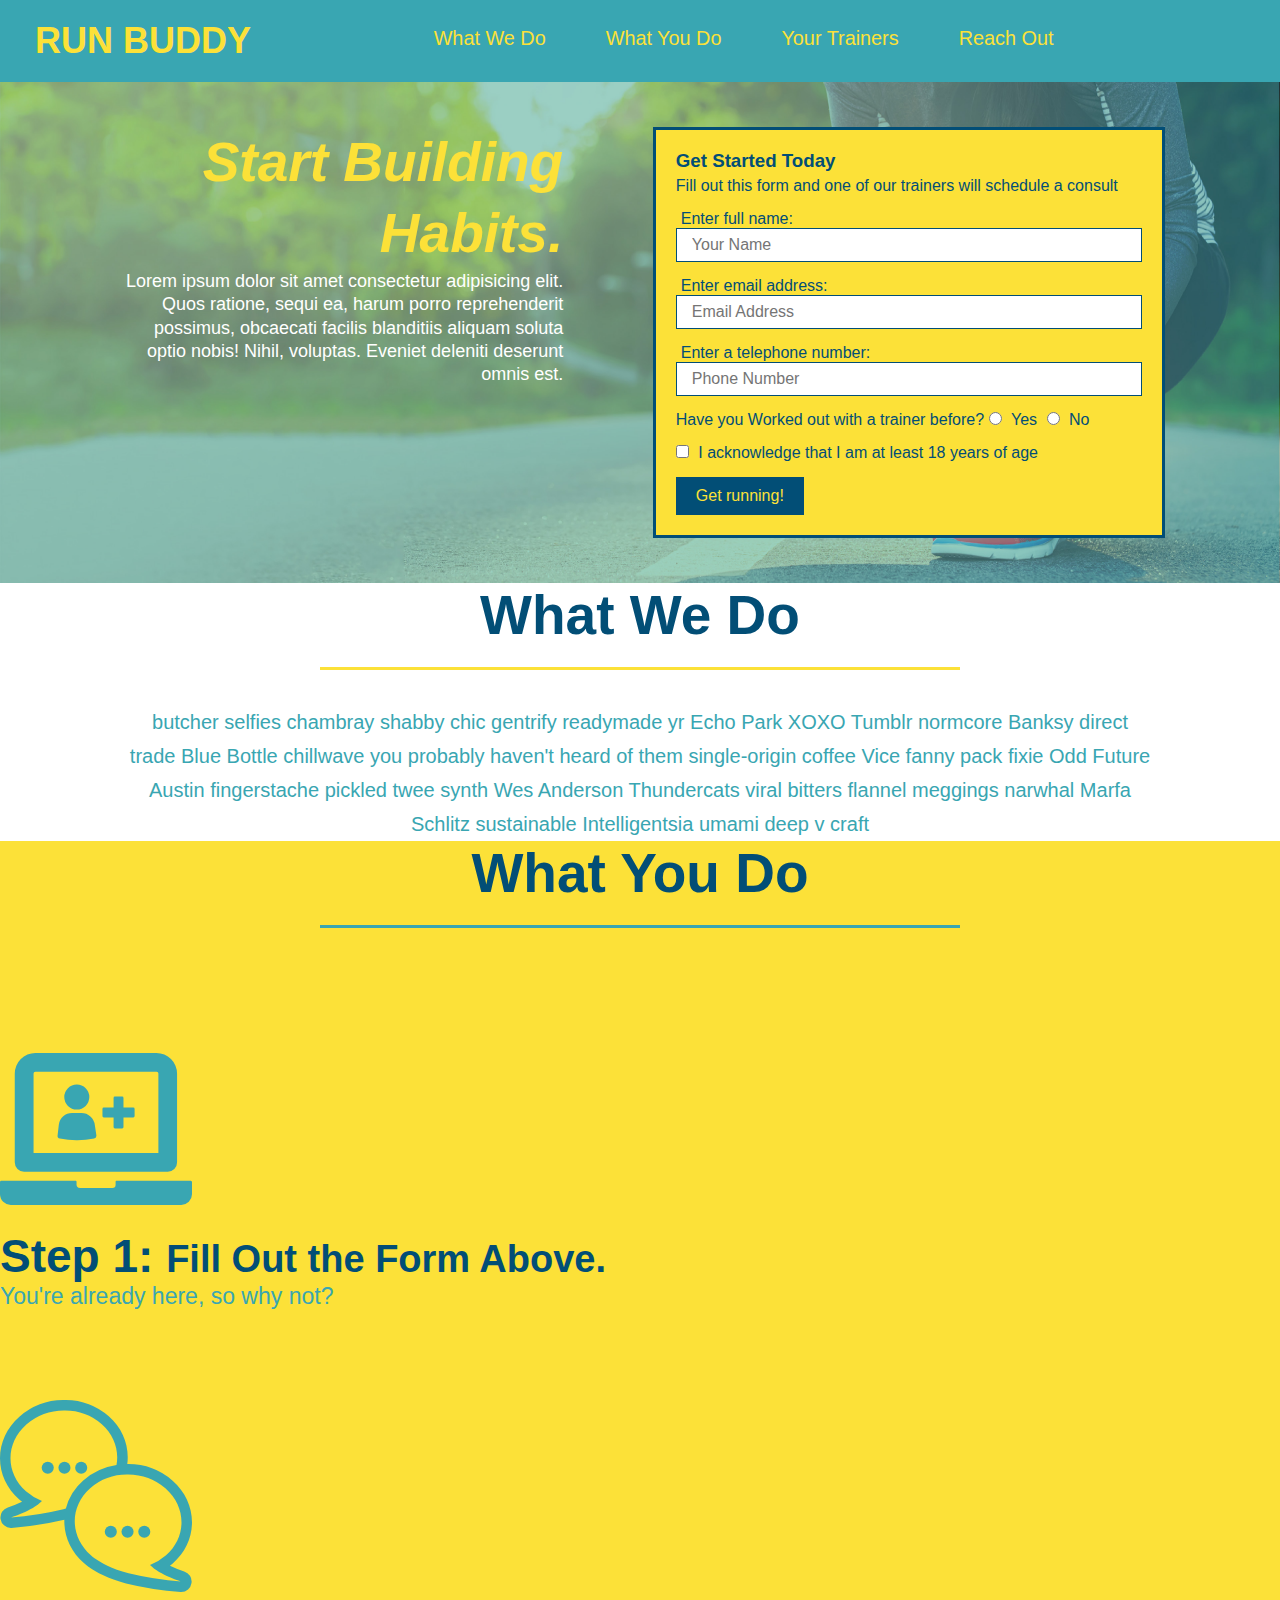
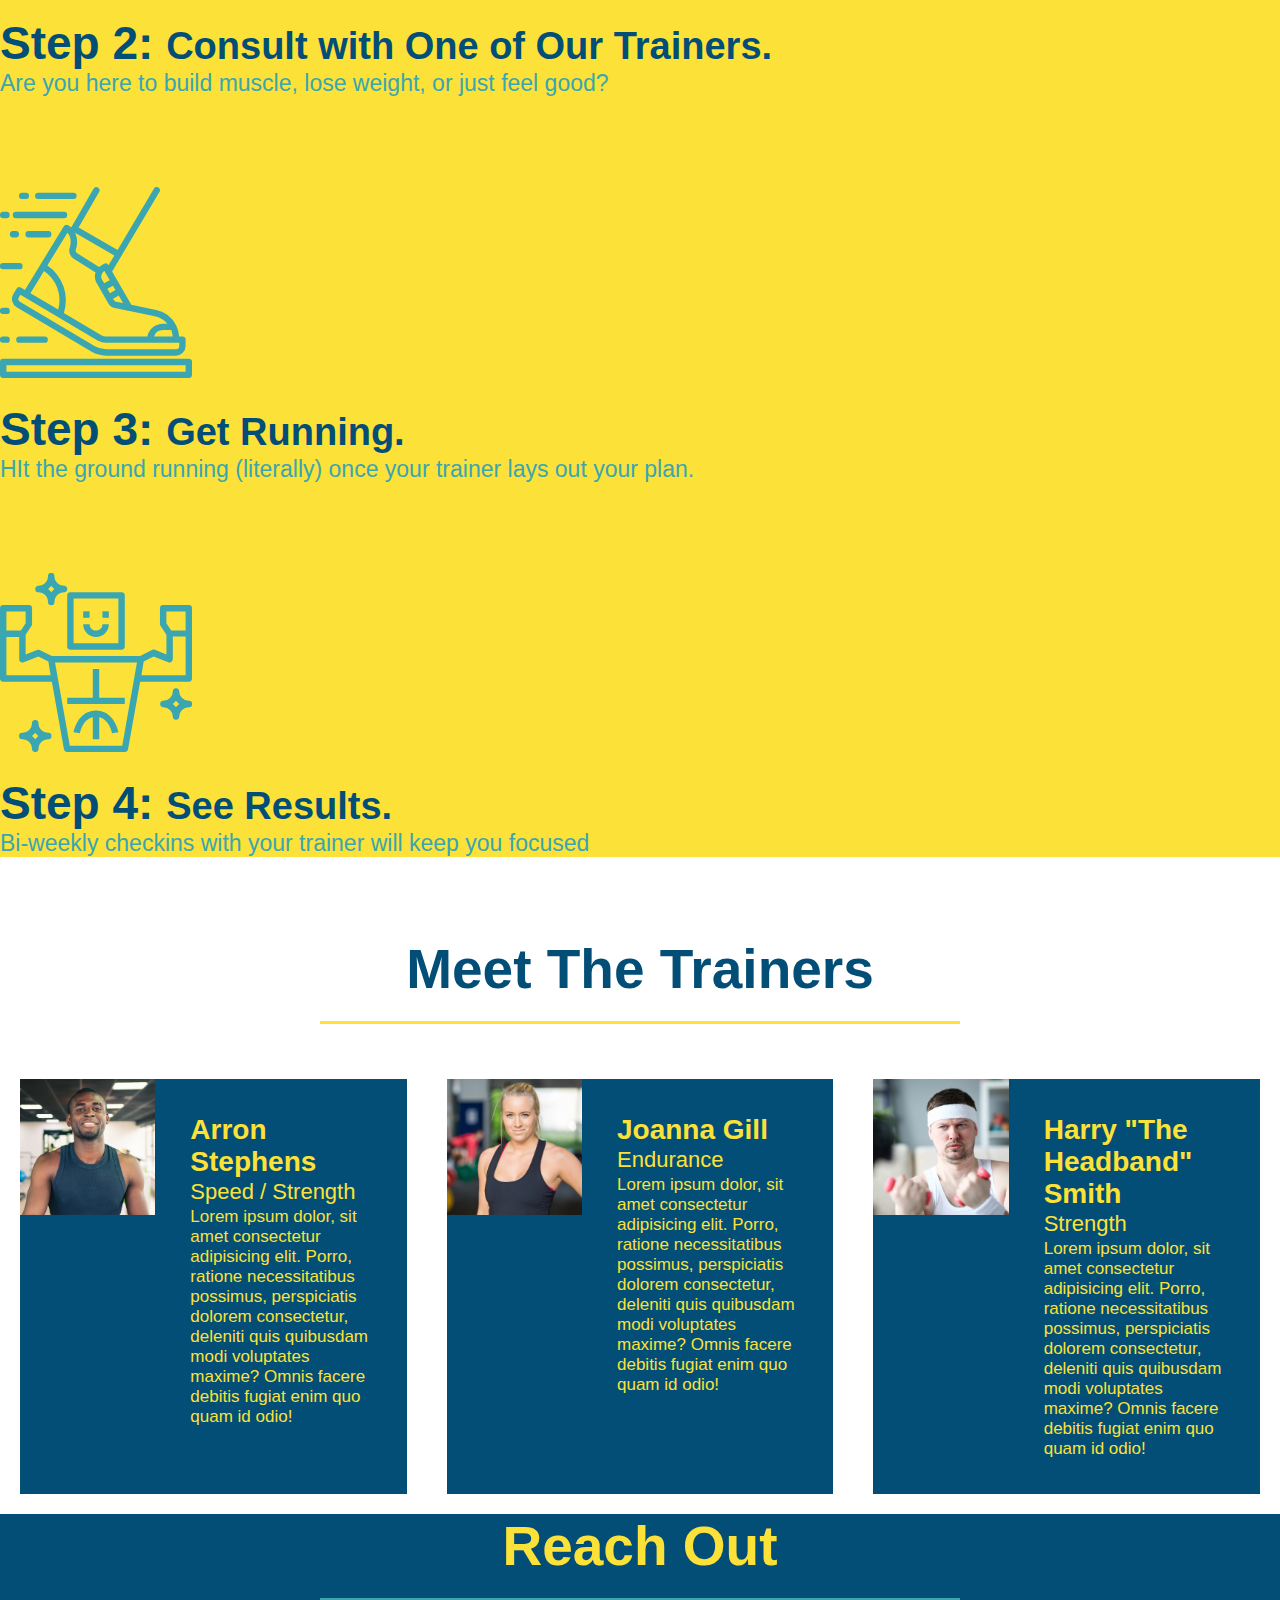
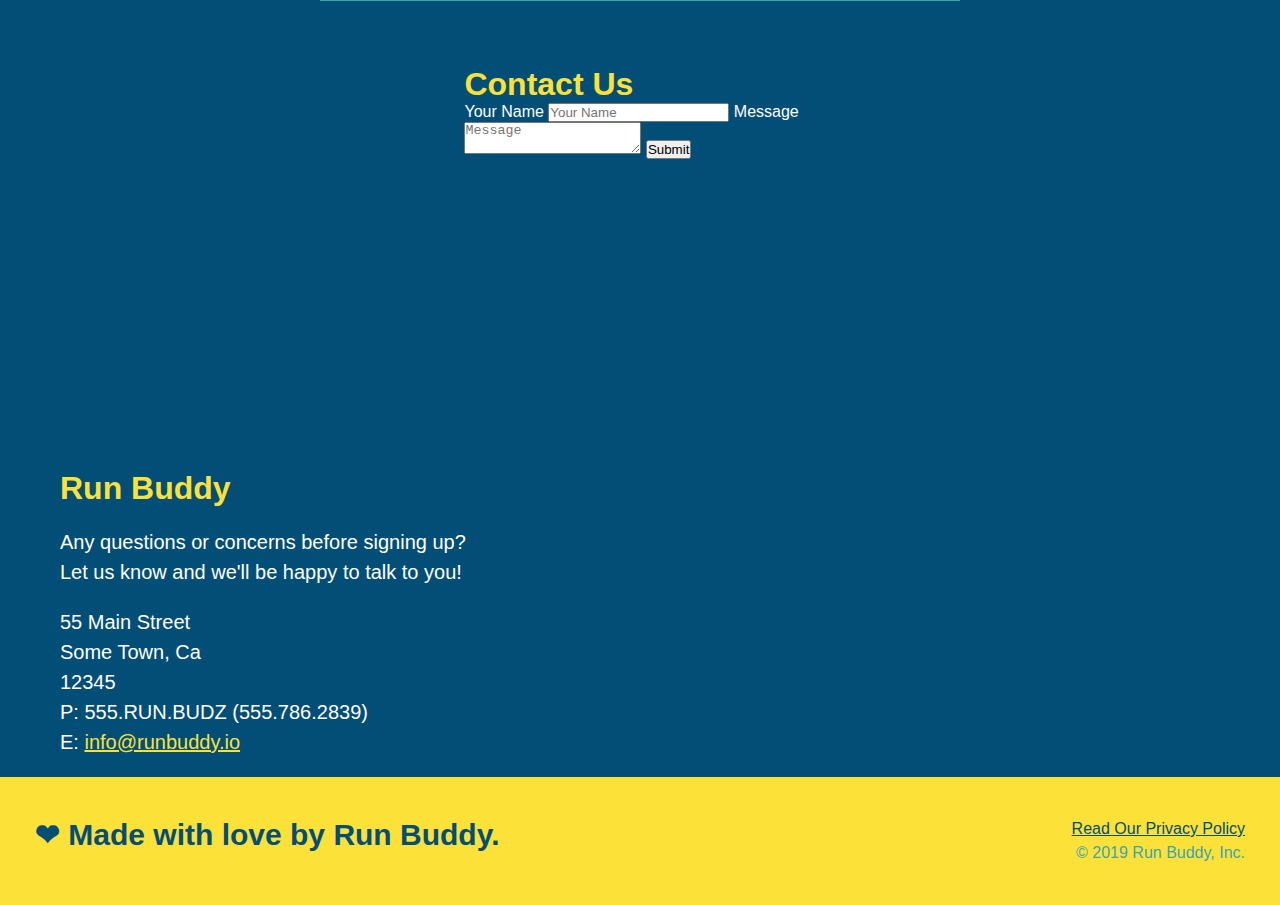
==== index.html @ ebf46850 "trainers converted to cards" ====
<!DOCTYPE html>
<html>
    <head>
        <meta charset="UTF-8">
        <meta name="viewport" content="width=device-width, initial-scale=1.0">
        <Title>Run Buddy</Title>
        <link rel="stylesheet" href="./assets/css/style.css">
    </head>
    <body>
        <!--navigation-->
        <header>
            <h1>
                <a href="./index.html">RUN BUDDY</a>
            </h1>
            <nav>
                <ul>
                    <li>
                        <a href="#what-we-do">What We Do</a>
                    </li>
                    <li>
                        <a href="#what-you-do">What You Do</a>
                    </li>
                    <li>
                        <a href="#your-trainers">Your Trainers</a>
                    </li>
                    <li>
                        <a href="#reach-out">Reach Out</a>
                    </li>
                </ul>

            </nav>g
        </header>
        
        <!-- hero/jumbotron -->
        <section class="hero">
            <div class="hero-cta">
                <h2>Start Building Habits.</h2>
                <p>Lorem ipsum dolor sit amet consectetur adipisicing elit. Quos ratione, sequi ea, harum porro reprehenderit possimus, obcaecati facilis blanditiis aliquam soluta optio nobis! Nihil, voluptas. Eveniet deleniti deserunt omnis est.</p>
            </div>
            <div class="hero-form">
                <h3>Get Started Today</h3>
                <p>Fill out this form and one of our trainers will schedule a consult</p>
        
            <!-- Add form element -->
                <form action="">
                    <label for="name">Enter full name:</label>
                    <input class="form-input" type="text" placeholder= "Your Name" name="name" id="name"/>
                    <label for="email">Enter email address:</label>
                    <input class="form-input" type="email" placeholder= "Email Address" name="email" id="email"/>
                    <label for="phone">Enter a telephone number:</label>
                    <input class="form-input" type="tel" placeholder= "Phone Number" name="phone" id="phone"/>
                    <p>
                        Have you Worked out with a trainer before?
                        <input type="radio" name="trainer-confirm" id="trainer-yes">   
                        <label for="trainer-yes">Yes</label>
                        <input type="radio" name="trainer-confirm"
                        id="trainer-no"/>
                        <label for="trainer-no">No</label>
                    </p>
                        <p><input type="checkbox" name="checkbox" id="checkbox">
                        <label for="checkbox">I acknowledge that I am at least 18 years of age</label>
                    </p>
                    <button type="submit">Get running!</button>
                </form>
            </div>
            
        </section>

        <!-- 'what we do' section -->
        <section id="what-we-do" class="intro">
            <div class="flex-row">
                <h2 class="section-title primary-border">What We Do</h2>
            </div>

            <div class="flex-row">
                <p>butcher selfies chambray shabby chic gentrify readymade yr Echo Park XOXO Tumblr normcore Banksy direct trade Blue Bottle chillwave you probably haven't heard of them single-origin coffee Vice fanny pack fixie Odd Future Austin fingerstache pickled twee synth Wes Anderson Thundercats viral bitters flannel meggings narwhal Marfa Schlitz sustainable Intelligentsia umami deep v craft</p>

            </div>

        </section>

        <!-- 'what you do' section -->
        <section id="what-you-do" class="steps">
            <div class="flex-row">
                <h2 class="section-title secondary-border">What You Do</h2>
            </div>

            <div>
                <!-- insert this img element -->
                <img src="./assets/images/step-1.svg" alt="">
                <h3>Step 1: <span>Fill Out the Form Above.</span> </h3>
                <p>You're already here, so why not?</p>
            </div>

            <div>
                <img src="./assets/images/step-2.svg" alt="">
                <h3>Step 2: <span>Consult with One of Our Trainers.</span></h3>
                <p>Are you here to build muscle, lose weight, or just feel good?</p>
            </div>

            <div>
                <img src="./assets/images/step-3.svg" alt="">
                <h3>Step 3: <span>Get Running.</span> </h3>
                <p>HIt the ground running (literally) once your trainer lays out your plan.</p>
            </div>

            <div>
                <img src="./assets/images/step-4.svg" alt="">
                <h3>Step 4: <span>See Results.</span> </h3>
                <p>Bi-weekly checkins with your trainer will keep you focused</p>
            </div>
        </section>
        <!-- 'meet the trainers' section -->
        <section id="your-trainers">
            <div class="flex-row">
                <h2 class="section-title primary-border">Meet The Trainers</h2>
            </div>
            <div class="trainers">
                <article class="trainer">
                    <img src="./assets/images/trainer-1.jpg" alt="Arron Stephens in his workout clothes, ready to pump iron">
                    <div class="trainer-bio">
                        <h3 class="trainer-name">Arron Stephens</h3>
                        <h4 class="trainer-role">Speed / Strength</h4>
                        <p>
                            Lorem ipsum dolor, sit amet consectetur adipisicing elit. Porro, ratione necessitatibus possimus, perspiciatis dolorem consectetur, deleniti quis quibusdam modi voluptates maxime? Omnis facere debitis fugiat enim quo quam id odio!
                        </p>
                    </div>
                </article>

                <article class="trainer">
                    <img src="./assets/images/trainer-2.jpg" alt="Joanna Gill colling off after a workout">

                    <div class="trainer-bio">
                        <h3 class="trainer-name">Joanna Gill</h3>
                        <h4 class="trainer-role">Endurance</h4>
                        <p>
                            Lorem ipsum dolor, sit amet consectetur adipisicing elit. Porro, ratione necessitatibus possimus, perspiciatis dolorem consectetur, deleniti quis quibusdam modi voluptates maxime? Omnis facere debitis fugiat enim quo quam id odio!
                        </p>
                    </div>
                </article>

                <article class="trainer">
                    <img src="./assets/images/trainer-3.jpg" alt="Harry Smith wearing a headband and lifting comically small pink weight">
                    <div class="trainer-bio">
                        <h3 class="trainer-name">Harry "The Headband" Smith</h3>
                        <h4 class="trainer-role">Strength</h4>
                        <p>
                            Lorem ipsum dolor, sit amet consectetur adipisicing elit. Porro, ratione necessitatibus possimus, perspiciatis dolorem consectetur, deleniti quis quibusdam modi voluptates maxime? Omnis facere debitis fugiat enim quo quam id odio!
                        </p>
                    </div>
                </article>
            </div>

        </section>

        <!-- 'reach out'  section-->
        <section id="reach-out" class="contact">
            <div class="flex-row">
                <h2 class="section-title secondary-border">Reach Out</h2>
            </div>
            <div class="contact-info">
                <iframe src="https://www.google.com/maps/embed?pb=!1m18!1m12!1m3!1d3374.4683772661997!2d-110.9592091!3d32.24547799999999!2m3!1f0!2f0!3f0!3m2!1i1024!2i768!4f13.1!3m3!1m2!1s0x86d6710cdddc4ab9%3A0x3f9574c3994ff402!2s808%20E%20Waverly%20St%2C%20Tucson%2C%20AZ%2085719!5e0!3m2!1sen!2sus!4v1635449140825!5m2!1sen!2sus" 
                width="400" 
                height="400" 
                style="border:0;" 
                allowfullscreen="" 
                loading="lazy">
                </iframe>
                <div class="contact-form">
                    <h3>Contact Us</h3>
                    <form action="">
                        <label for="contact-name">Your Name</label>
                        <input type="text" id="contact-name" placeholder="Your Name">

                        <label for="contact-message">Message</label>
                        <textarea id="contact-message" placeholder="Message"></textarea>

                        <button type="submit">Submit</button>
                    </form>
                </div>
                    <div>
                        <h3>Run Buddy</h3>
                        <p>
                            Any questions or concerns before signing up?<br>
                            Let us know and we'll be happy to talk to you!
                        </p>
                        <address>
                            55 Main Street <br>
                            Some Town, Ca <br>
                            12345 <br>
                            P: 555.RUN.BUDZ (555.786.2839) <br>
                            E: <a href="mailto: info@runbuddy.io">info@runbuddy.io</a>
                        </address>
                </div>
            </div>


        </section>

        <!-- footer -->
        <footer>
            <h2> ❤ Made with love by Run Buddy.</h2> 
            <div>
                <a href="./privacy-policy.html">Read Our Privacy Policy</a><br>
                &copy; 2019 Run Buddy, Inc.
            </div>
        </footer>
        
    </body> 
</html>
---- assets/css/style.css ----
* {
    margin: 0px;
    padding: 0px;
    box-sizing: border-box;
}

body {
    color: #39a6b2;
    font-family: Helvetica, Arial, sans-serif;
}

header {
    padding: 20px 35px;
    background-color: #39a6b2;
    display:flex;
    justify-content: space-between;
    flex-wrap: wrap;
}

header h1 {
    font-weight: bold;
    font-size: 36px;
    color: #fce138;
    margin: 0;
}

header a {
    text-decoration: none;
    color: #fce138;
}

header nav {
    margin: 7px 0px;
}
 header nav ul {
     display: flex;
     flex-wrap: wrap;
     justify-content: space-between;
     align-items: center;
     list-style: none;
 }

header nav ul li a {
    margin: 0px 30px;
    font-weight:lighter;
    font-size: 1.55vw;
}

section {
    padding: 60 px;
}
.hero {
    background-image: url("../images/hero-pb.jpg");
    background-size: cover;
    background-position: center;
    display: flex;
    justify-content: center;
    flex-wrap: wrap;
}

.hero-cta {
    width: 35%;
    text-align: right;
    margin: 3.5%;
    color: #fff;
    font-size: 18px;
    line-height: 1.3;
}

.hero-cta h2 {
    font-style: italic;
    font-size: 55px;
    color: #fce138;
}

.hero-form {
    background-color: #fce138;
    color: #024e76;
    padding: 20px;
    border: solid 3px #024e76;
    width: 40%;
    margin: 3.5%;
}

h3 {
    margin: 0px;
    size: 24px;
}

.hero-form p{
    margin: 5px 0 15px 0;
}

.form-input {
    border: 1px solid #024e76;
    display: block;
    padding: 7px 15px;
    font-size: 16px;
    color: #024e76;
    width: 100%;
    margin-bottom: 15px;
}

.hero-form label {
    margin: 0 5px;
}

.hero-form button {
    background-color: #024e76;
    color: #fce138;
    border: none;
    padding: 10px 20px;
    font-size: 16px;
}

.section-title {
    font-size: 55px;
    color:#024e76;
    border-bottom: 3px solid;
    padding-bottom: 20px;
    text-align: center;
    margin: 0 auto 35px auto;
    width: 50%;

}

.primary-border {
    border-color: #fce138;
}

.secondary-border {
    border-color: #39a6b2;
}

.intro p {
    line-height: 1.7;
    color: #39a6b2;
    width: 80%;
    font-size: 20px;
    margin: 0 auto;
    text-align: center;
}

.steps {
    background: #fce138;
}

.steps div {
    margin-bottom: 80px;
}

.steps img {
    width: 15%;
    margin: 10px 0;
}

.steps h3 {
    color: #024e76;
    font-size: 46px;
    margin-top: 10px;
}

.steps p {
    color: #39a6b2;
    font-size: 23px;
}

.steps span {
    font-size: 38px;
}

.trainers {
    width: 100%;
    margin: 0 auto;
    display: flex;
    flex-wrap: wrap;
    justify-content: space-around;
}

.trainer {
    margin: 20px;
    background: #024e76;
    color: #fce138;
    flex: 1; 
}

.trainer img {
    width: 35%;
    float: left;
}

.trainer-bio {
    padding: 35px;
    float: left;
    width: 65%;
}

.text-left {
    text-align: left;
}

.text-right {
    text-align: right;
}

.flex-row {
    display: flex;
}

.trainer-bio h3 {
    font-size: 28px;
}

.trainer-bio h4{
    font-weight: lighter;
    font-size: 22px;
    margin-bottom: 15;
    line-height: 1.3;

}

.trainer-bio p {
    font-size: 17px;
}

.contact {
    background: #024e76;
}

.contact h2 {
    color: #fce138;
}

.contact-info div {
    width: 410px;
    display: inline-block;
    vertical-align: top;
    text-align: left;
    margin: 30px 0 0 60px;
    color: white;
}

.contact-info h3 {
    color: #fce138;
    font-size: 32px;
}

.contact-info p, .contact-info address {
    margin: 20px 0;
    line-height: 1.5;
    font-size: 20px;
    font-style: normal;
}

.contact-info a {
    color: #fce138;
}
.contact-info iframe {

}
footer {
    background: #fce138;
    width: 100%;
    padding: 40px 35px;
    display: flex;
    flex-wrap: wrap;
    justify-content: space-between;
}

footer h2 {
    color: #024e76;
    font-size: 30px;
    margin: 0px;
}

footer div {
    line-height: 1.5;
    text-align: right;
    color:#39a6b2;
}

footer a {
    color: #024e76;
}
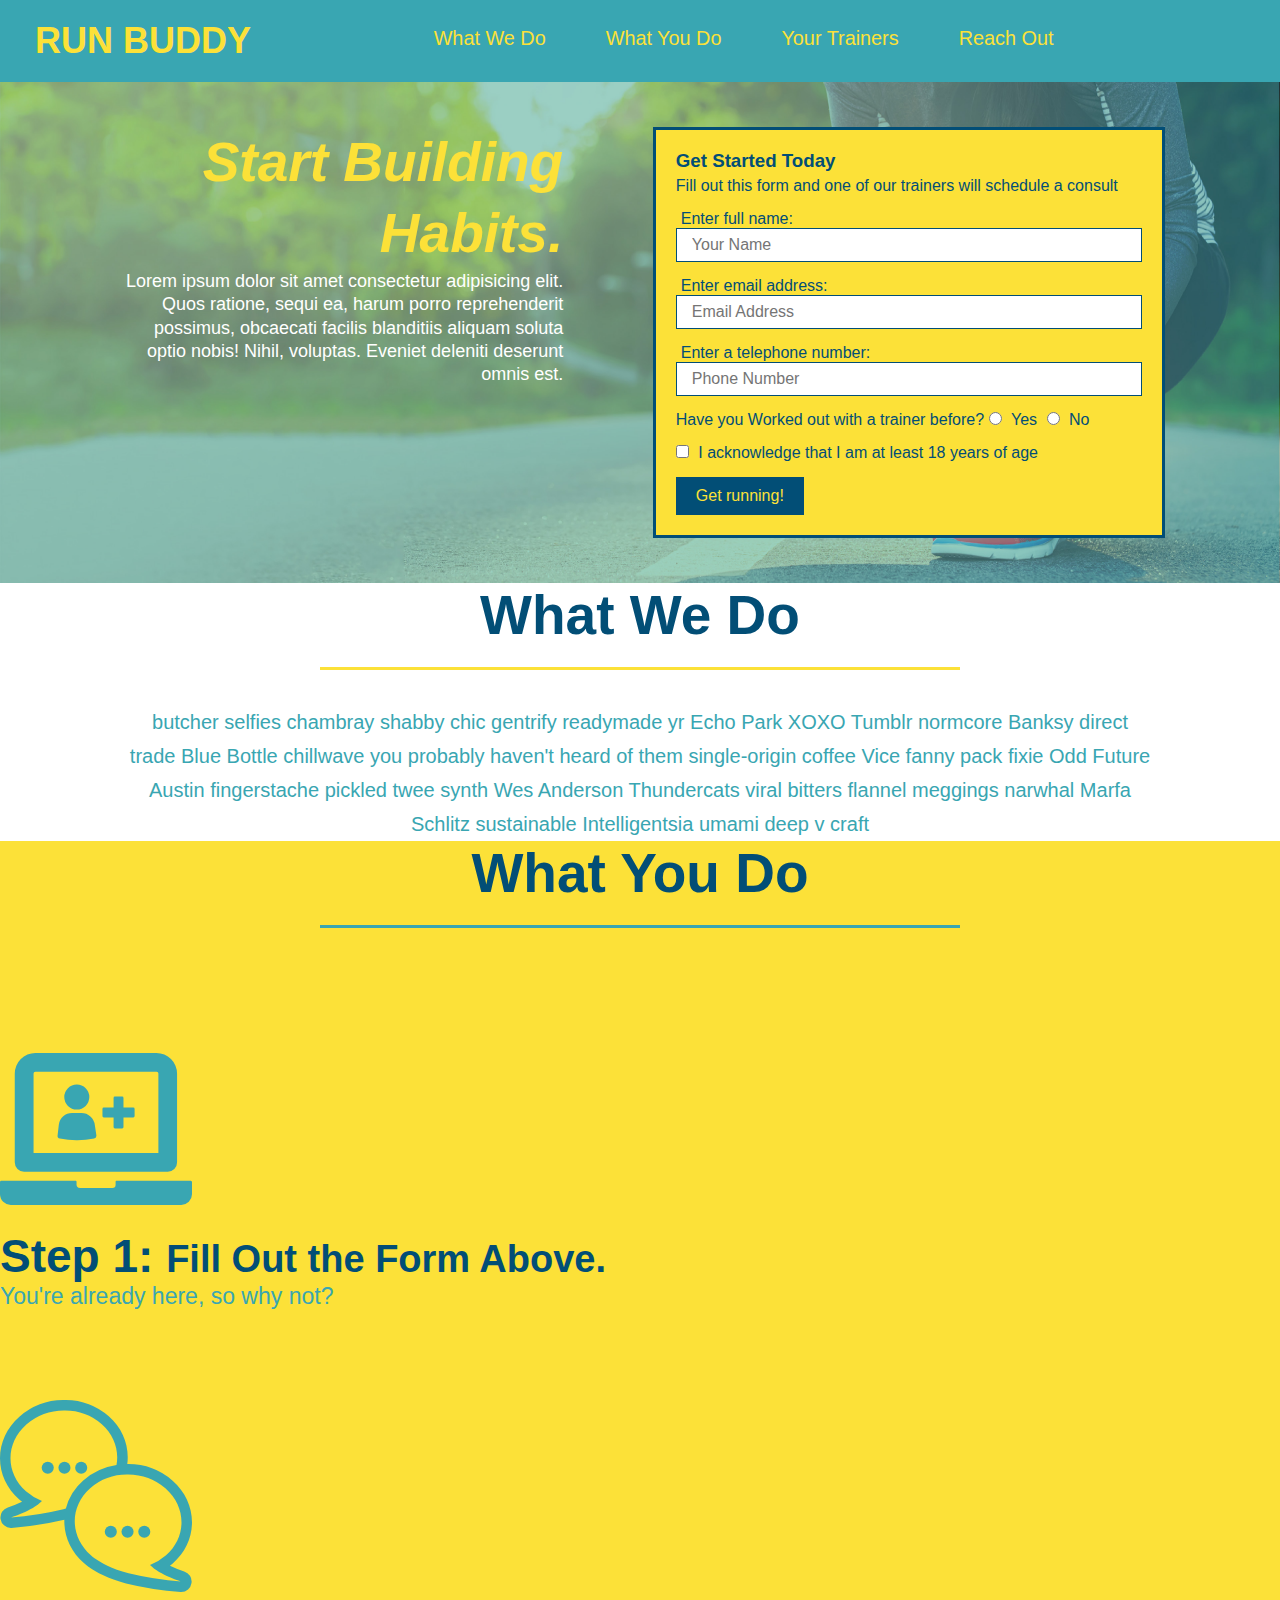
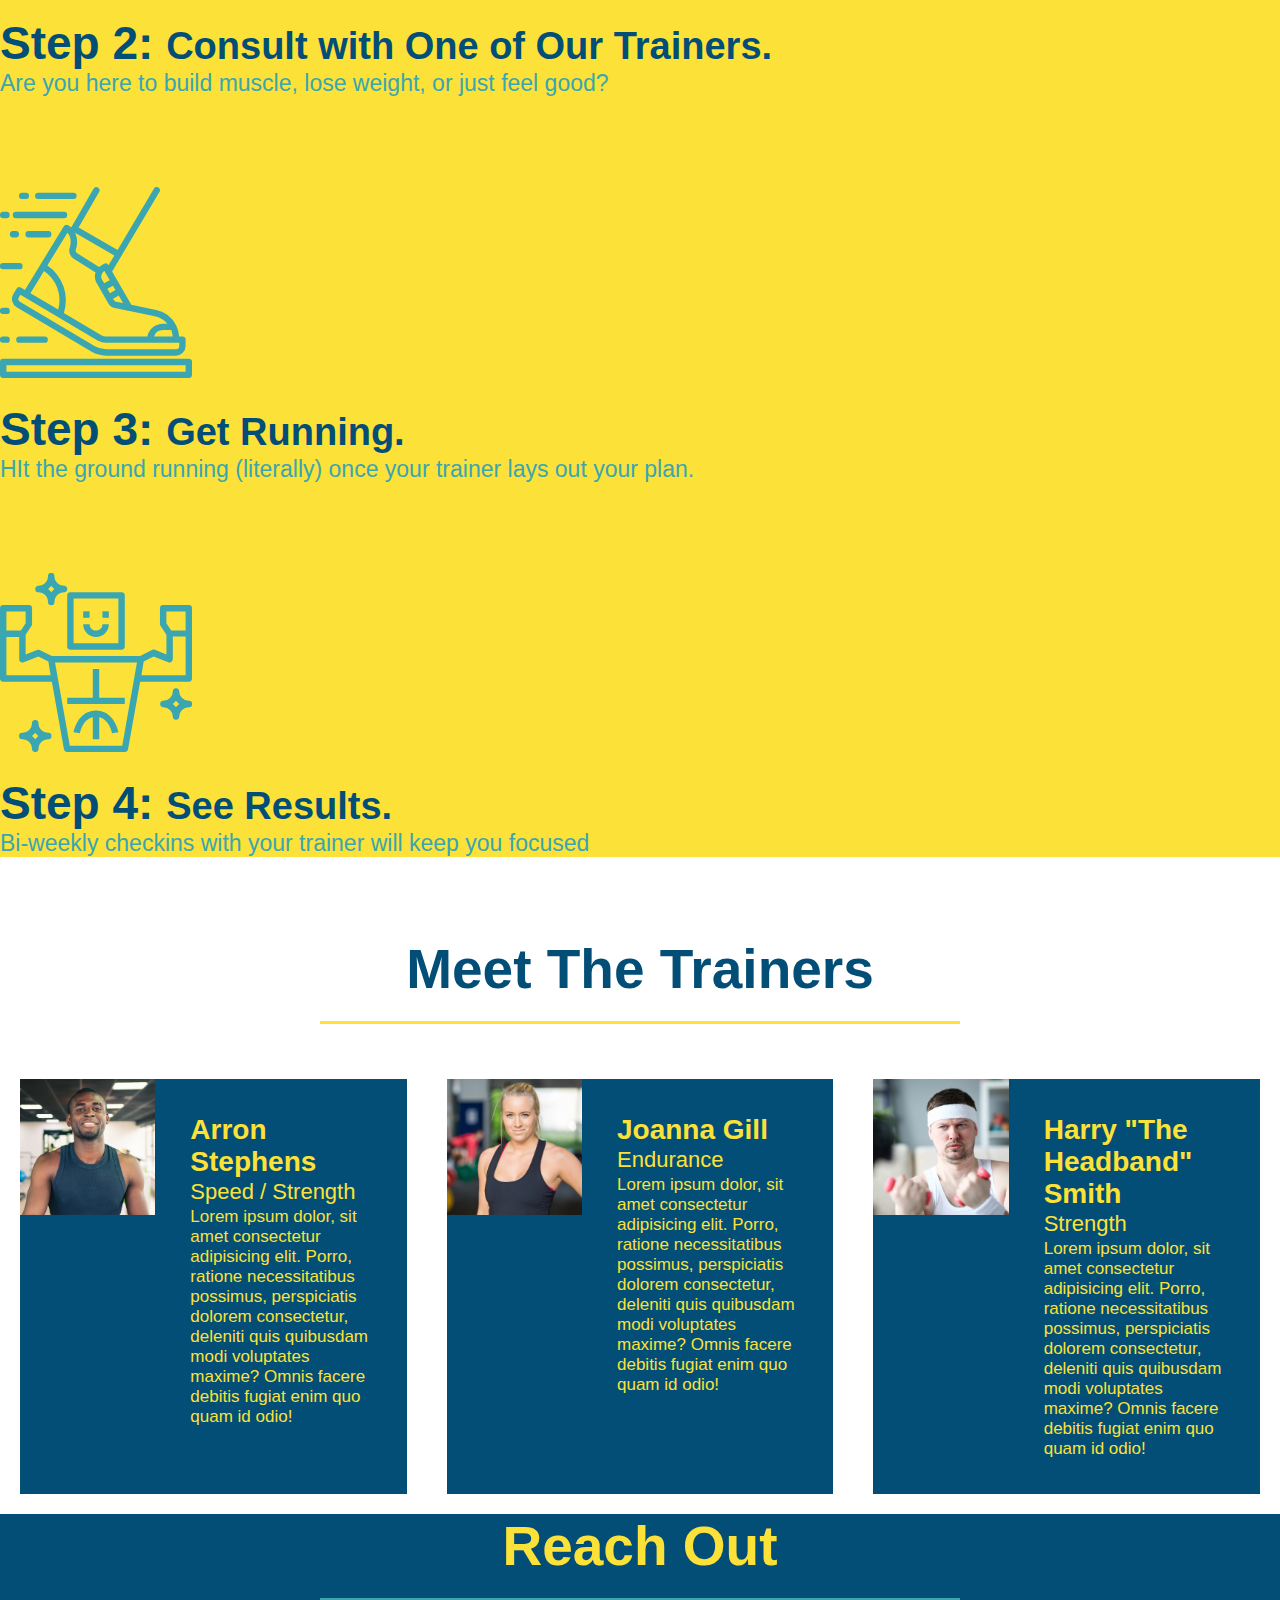
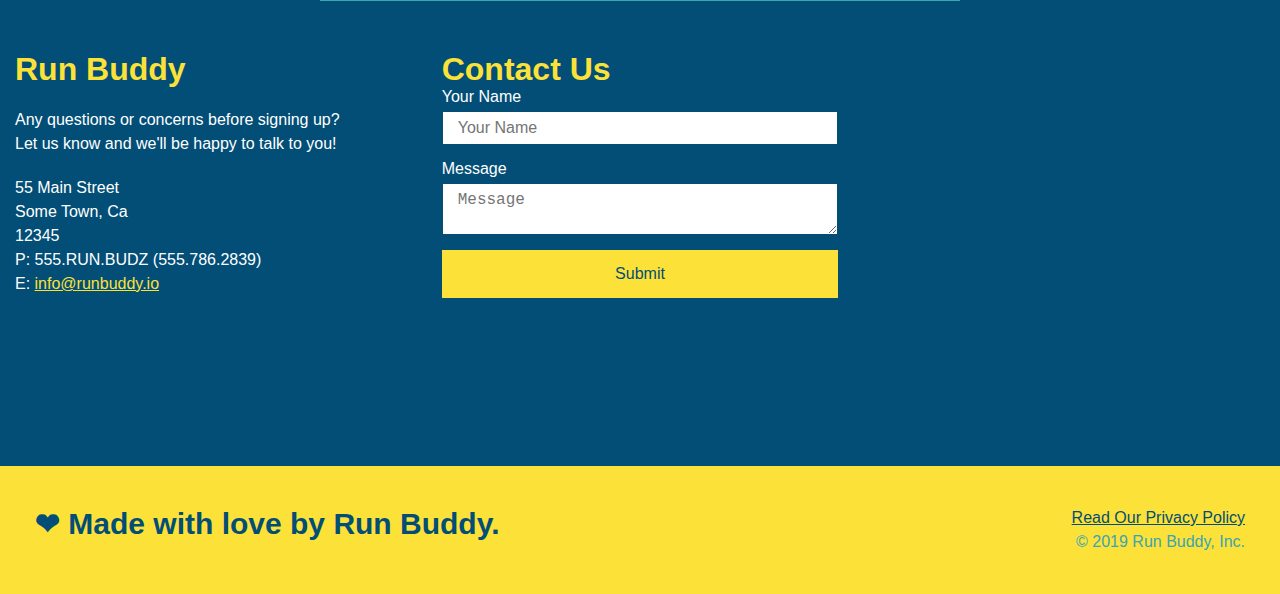
==== commit e9e4265a: "flex added to reachout" ====
--- a/index.html
+++ b/index.html
@@ -158,43 +158,44 @@
             <div class="flex-row">
                 <h2 class="section-title secondary-border">Reach Out</h2>
             </div>
+            
             <div class="contact-info">
+                <div>
+                    <h3>Run Buddy</h3>
+                    <p>
+                        Any questions or concerns before signing up?<br>
+                        Let us know and we'll be happy to talk to you!
+                    </p>
+                    <address>
+                        55 Main Street <br>
+                        Some Town, Ca <br>
+                        12345 <br>
+                        P: 555.RUN.BUDZ (555.786.2839) <br>
+                        E: <a href="mailto: info@runbuddy.io">info@runbuddy.io</a>
+                    </address>
+                </div>
+
+                <div class="contact-form">
+                    <h3>Contact Us</h3>
+                    <form action="">
+                        <label for="contact-name">Your Name</label>
+                        <input type="text" id="contact-name" placeholder="Your Name">
+
+                        <label for="contact-message">Message</label>
+                        <textarea id="contact-message" placeholder="Message"></textarea>
+
+                        <button type="submit">Submit</button>
+                    </form>
+                </div>
+             
                 <iframe src="https://www.google.com/maps/embed?pb=!1m18!1m12!1m3!1d3374.4683772661997!2d-110.9592091!3d32.24547799999999!2m3!1f0!2f0!3f0!3m2!1i1024!2i768!4f13.1!3m3!1m2!1s0x86d6710cdddc4ab9%3A0x3f9574c3994ff402!2s808%20E%20Waverly%20St%2C%20Tucson%2C%20AZ%2085719!5e0!3m2!1sen!2sus!4v1635449140825!5m2!1sen!2sus" 
-                width="400" 
                 height="400" 
                 style="border:0;" 
                 allowfullscreen="" 
                 loading="lazy">
                 </iframe>
-                <div class="contact-form">
-                    <h3>Contact Us</h3>
-                    <form action="">
-                        <label for="contact-name">Your Name</label>
-                        <input type="text" id="contact-name" placeholder="Your Name">
-
-                        <label for="contact-message">Message</label>
-                        <textarea id="contact-message" placeholder="Message"></textarea>
-
-                        <button type="submit">Submit</button>
-                    </form>
-                </div>
-                    <div>
-                        <h3>Run Buddy</h3>
-                        <p>
-                            Any questions or concerns before signing up?<br>
-                            Let us know and we'll be happy to talk to you!
-                        </p>
-                        <address>
-                            55 Main Street <br>
-                            Some Town, Ca <br>
-                            12345 <br>
-                            P: 555.RUN.BUDZ (555.786.2839) <br>
-                            E: <a href="mailto: info@runbuddy.io">info@runbuddy.io</a>
-                        </address>
-                </div>
-            </div>
-
-
+                
+            </div>
         </section>
 
         <!-- footer -->
--- a/assets/css/style.css
+++ b/assets/css/style.css
@@ -231,12 +231,18 @@
     color: #fce138;
 }
 
+.contact-info {
+    display: flex;
+    justify-content: space-between;
+    flex-wrap: wrap;
+}
+
+.contact-info > * {
+    flex: 1;
+    margin: 15px;
+}
+
 .contact-info div {
-    width: 410px;
-    display: inline-block;
-    vertical-align: top;
-    text-align: left;
-    margin: 30px 0 0 60px;
     color: white;
 }
 
@@ -245,19 +251,38 @@
     font-size: 32px;
 }
 
+.contact-form input, .contact-form textarea {
+    border: 1px solid #024e76;
+    display: block;
+    padding: 7px 15px;
+    font-size: 16px;
+    color: #024e76;
+    width: 100%;
+    margin-bottom: 15px;
+    margin-top: 5px;
+}
+
+.contact-form button {
+    width: 100%;
+    border: none;
+    background-color: #fce138;
+    color: #024e76;
+    text-align: center;
+    padding: 15px 0;
+    font-size: 16px;
+    
+}
 .contact-info p, .contact-info address {
     margin: 20px 0;
     line-height: 1.5;
-    font-size: 20px;
+    font-size: 16px;
     font-style: normal;
 }
 
 .contact-info a {
     color: #fce138;
 }
-.contact-info iframe {
-
-}
+
 footer {
     background: #fce138;
     width: 100%;
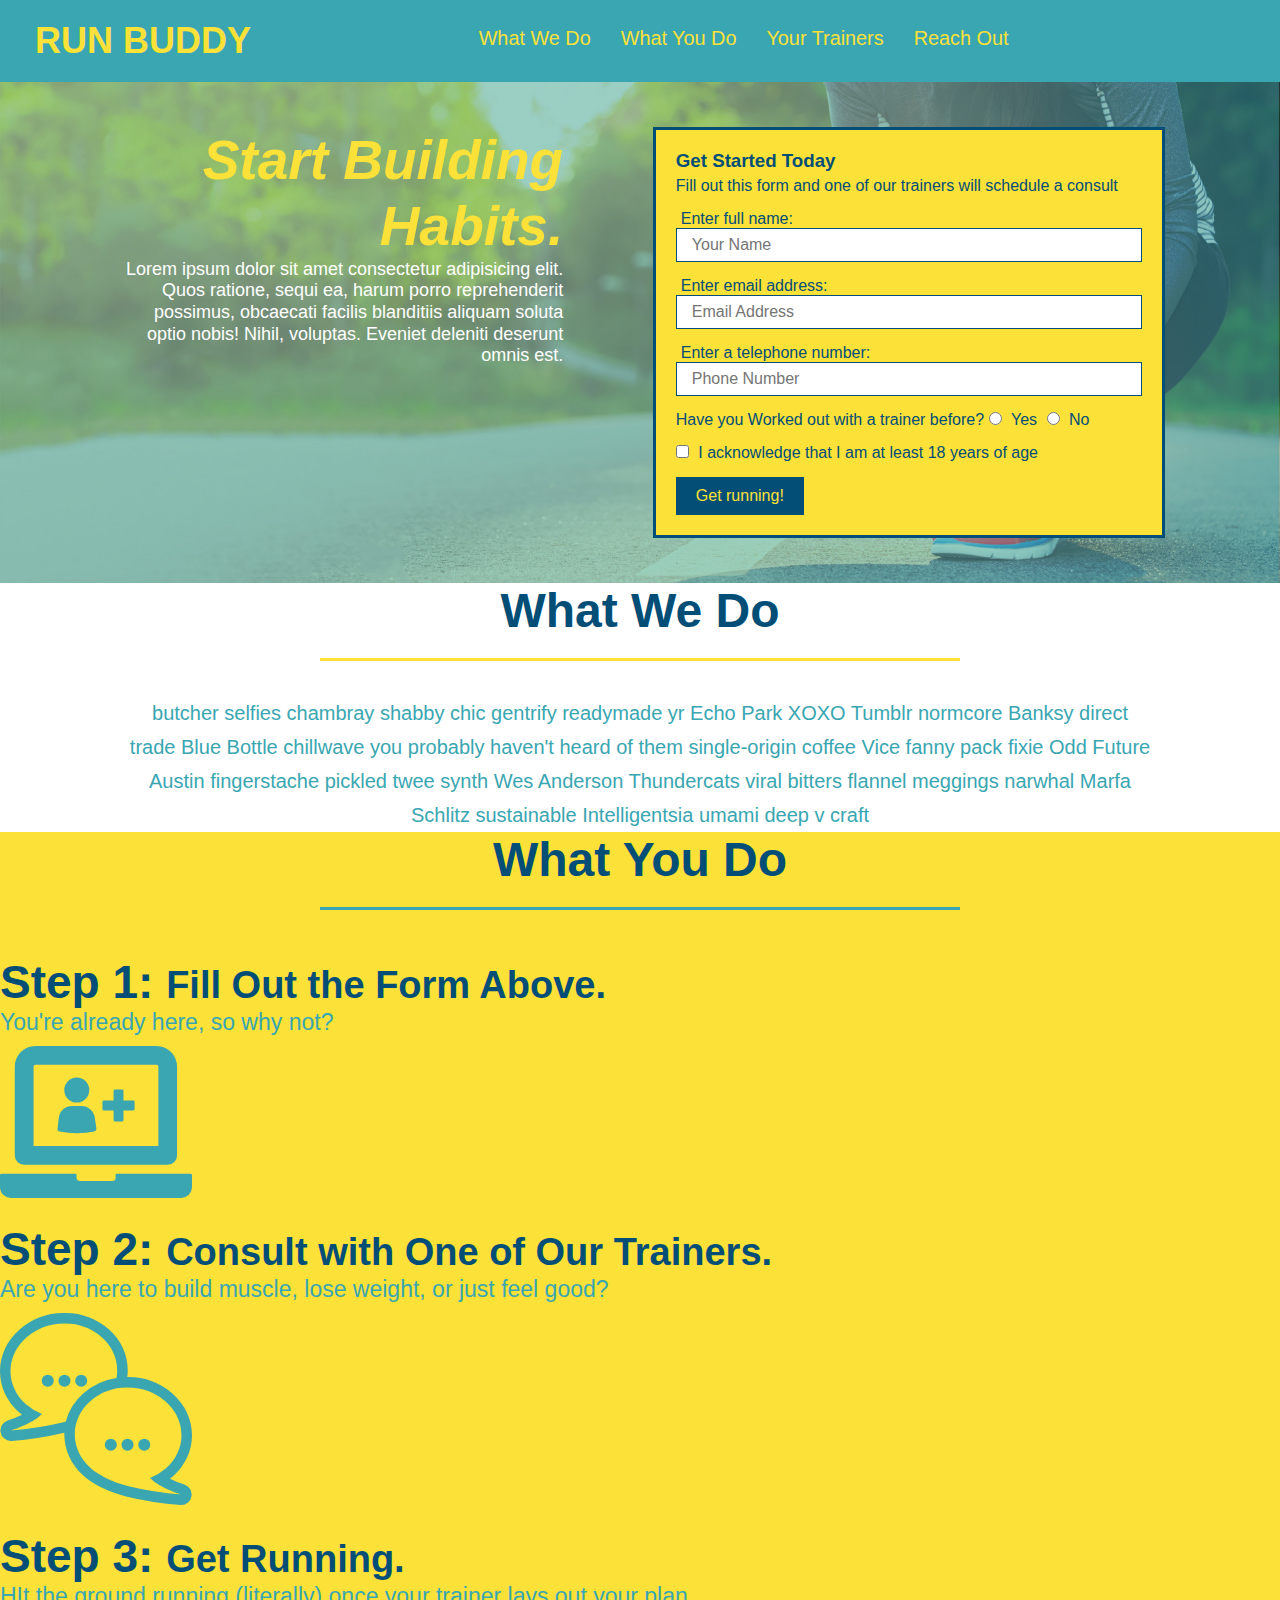
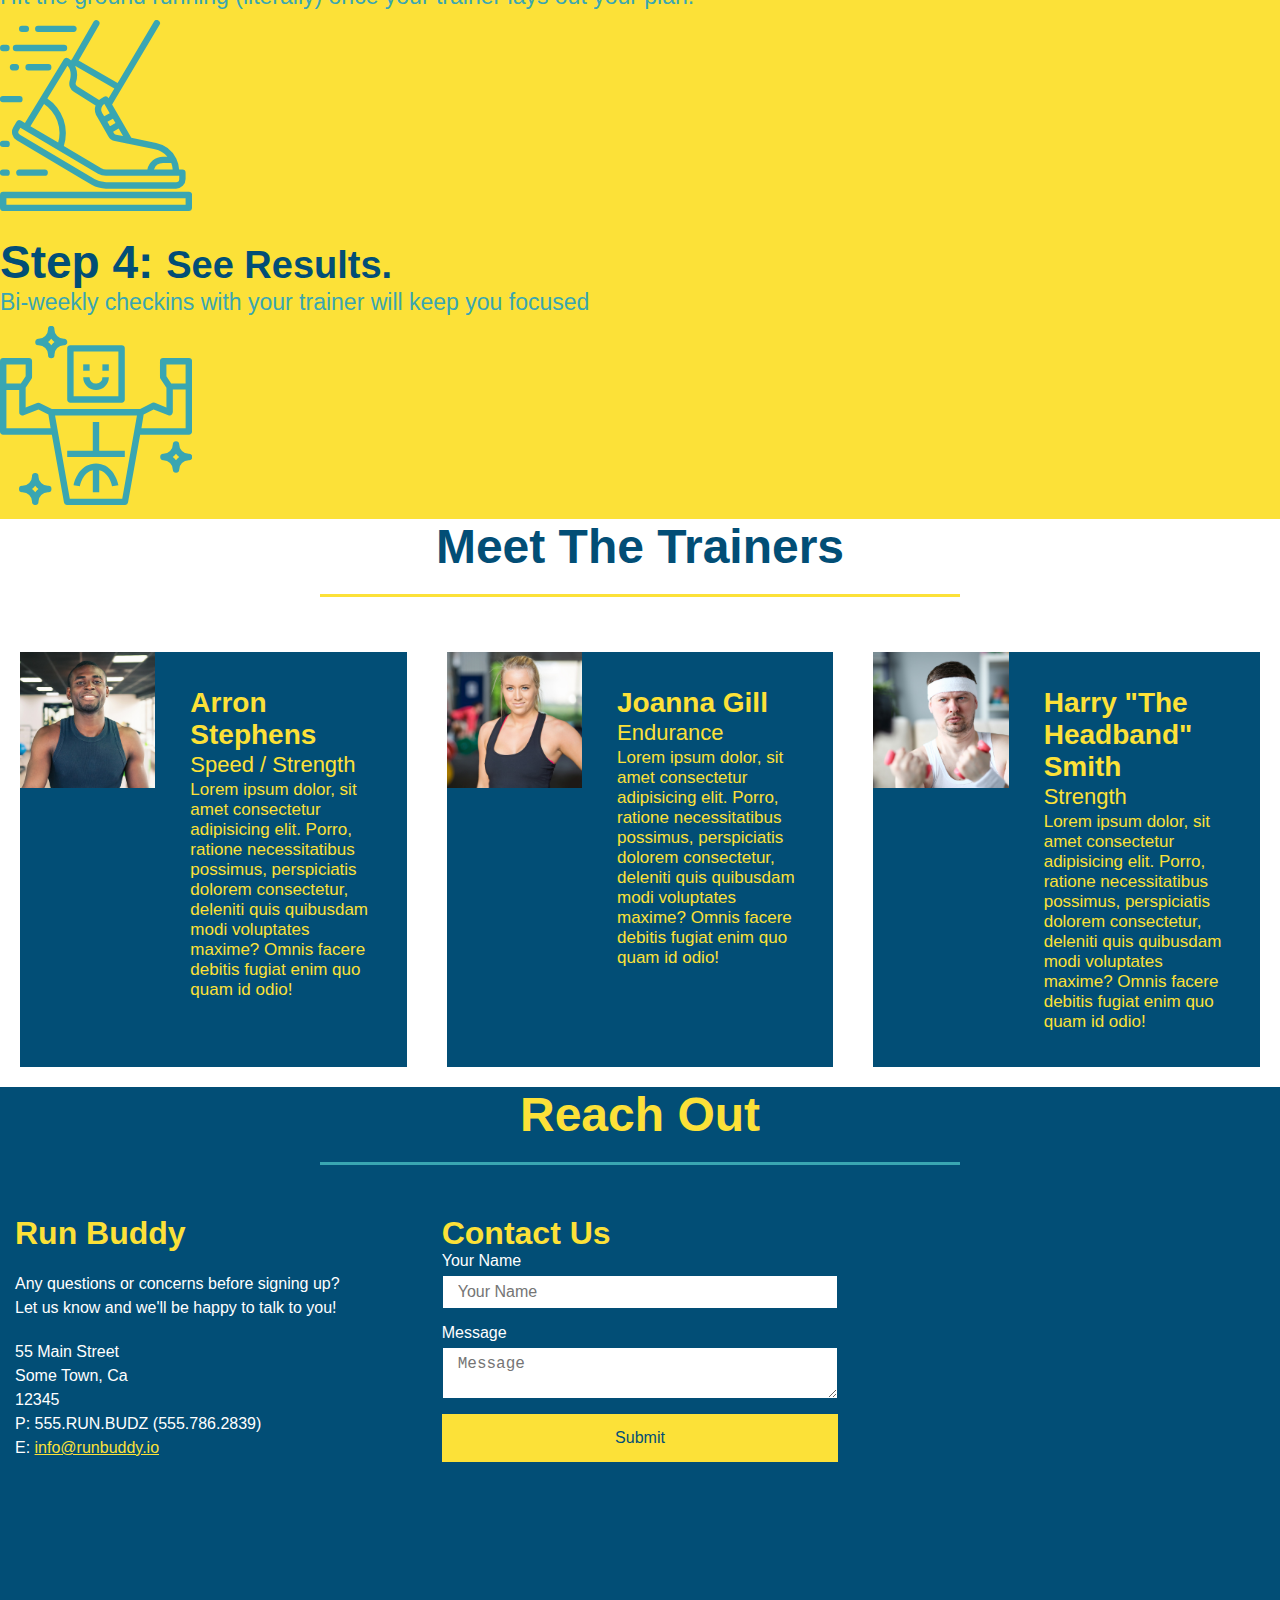
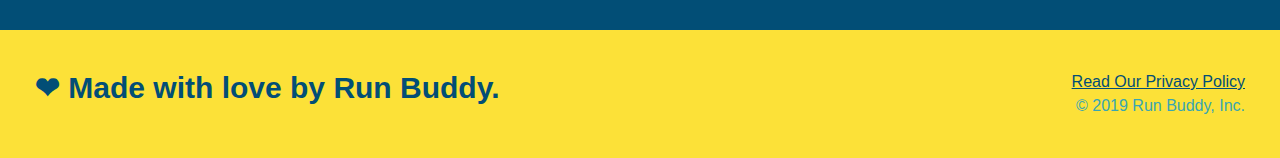
==== commit f2c40d78: "media queries" ====
--- a/index.html
+++ b/index.html
@@ -32,7 +32,7 @@
         </header>
         
         <!-- hero/jumbotron -->
-        <section class="hero">
+            <section class="hero">
             <div class="hero-cta">
                 <h2>Start Building Habits.</h2>
                 <p>Lorem ipsum dolor sit amet consectetur adipisicing elit. Quos ratione, sequi ea, harum porro reprehenderit possimus, obcaecati facilis blanditiis aliquam soluta optio nobis! Nihil, voluptas. Eveniet deleniti deserunt omnis est.</p>
@@ -85,31 +85,40 @@
                 <h2 class="section-title secondary-border">What You Do</h2>
             </div>
 
-            <div>
+            <div class="step">
                 <!-- insert this img element -->
-                <img src="./assets/images/step-1.svg" alt="">
                 <h3>Step 1: <span>Fill Out the Form Above.</span> </h3>
                 <p>You're already here, so why not?</p>
-            </div>
-
-            <div>
-                <img src="./assets/images/step-2.svg" alt="">
+                <img src="./assets/images/step-1.svg" alt="">
+
+
+            </div>
+
+            <div class="step">
                 <h3>Step 2: <span>Consult with One of Our Trainers.</span></h3>
                 <p>Are you here to build muscle, lose weight, or just feel good?</p>
-            </div>
-
-            <div>
-                <img src="./assets/images/step-3.svg" alt="">
+                <img src="./assets/images/step-2.svg" alt="">
+
+
+            </div>
+
+            <div class="step">
                 <h3>Step 3: <span>Get Running.</span> </h3>
                 <p>HIt the ground running (literally) once your trainer lays out your plan.</p>
-            </div>
-
-            <div>
-                <img src="./assets/images/step-4.svg" alt="">
+                <img src="./assets/images/step-3.svg" alt="">
+
+
+            </div>
+
+            <div class="step">
                 <h3>Step 4: <span>See Results.</span> </h3>
                 <p>Bi-weekly checkins with your trainer will keep you focused</p>
-            </div>
-        </section>
+                <img src="./assets/images/step-4.svg" alt="">
+
+
+            </div>
+        </section>
+        
         <!-- 'meet the trainers' section -->
         <section id="your-trainers">
             <div class="flex-row">
--- a/assets/css/style.css
+++ b/assets/css/style.css
@@ -41,7 +41,7 @@
  }
 
 header nav ul li a {
-    margin: 0px 30px;
+    padding: 10px 15px;
     font-weight:lighter;
     font-size: 1.55vw;
 }
@@ -56,6 +56,7 @@
     display: flex;
     justify-content: center;
     flex-wrap: wrap;
+    align-items: flex-start;
 }
 
 .hero-cta {
@@ -64,7 +65,7 @@
     margin: 3.5%;
     color: #fff;
     font-size: 18px;
-    line-height: 1.3;
+    line-height: 1.2;
 }
 
 .hero-cta h2 {
@@ -114,7 +115,7 @@
 }
 
 .section-title {
-    font-size: 55px;
+    font-size: 48px;
     color:#024e76;
     border-bottom: 3px solid;
     padding-bottom: 20px;
@@ -145,27 +146,27 @@
     background: #fce138;
 }
 
-.steps div {
-    margin-bottom: 80px;
-}
-
-.steps img {
+.step {
+    margin-bottom: 0px;
+}
+
+.step img {
     width: 15%;
     margin: 10px 0;
 }
 
-.steps h3 {
+.step h3 {
     color: #024e76;
     font-size: 46px;
     margin-top: 10px;
 }
 
-.steps p {
+.step p {
     color: #39a6b2;
     font-size: 23px;
 }
 
-.steps span {
+.step span {
     font-size: 38px;
 }
 
@@ -306,4 +307,113 @@
 
 footer a {
     color: #024e76;
+}
+
+/* MEDIA QUERY FOR SMALLER DESKTOP SCREENS AND SMALLER */
+@media screen and (max-width: 980px) {
+    header {
+        padding-bottom: 0;
+        justify-content: center;
+    }
+
+    header h1 {
+        width: 100%;
+        text-align: center;
+    }
+
+    header nav ul {
+        margin-top: 20px;
+        width: 100%;
+        justify-content: center;
+    }
+
+    header nav ul li a {
+        font-size: 20px;
+    }
+
+    footer h2, footer div {
+        text-align: center;
+        width: 100%;
+    }
+
+    .hero-cta, .hero-form {
+        width: 100%;
+    }
+
+    .hero-cta {
+        text-align: center;
+    }
+
+    .section-title {
+        width: 100%;
+    }
+
+    .trainer {
+        flex: 0 70%;
+    }
+
+    .contact-info iframe {
+        flex: 1 100%;
+    }
+}
+
+/* MEDIA QUERY FOR TABLETS ADN SMALLER */
+@media screen and (max-width: 768px) {
+    section {
+        padding: 30px 15px;
+      }
+
+    
+      .step h3 {
+        flex: 1 100%;
+        text-align: center;
+      }
+    
+      .step  {
+        flex: 2 100%;
+        text-align: center;
+        justify-content: center;
+      }
+    
+      .step img {
+        flex: 0 35%;
+        margin-right: 0;
+        margin-top: 15px;
+        margin-bottom: 15px;
+      }
+    
+      .step p {
+        flex: 100%;  
+      }
+}
+
+/* MEDIA QUERY FOR MOBILE PHONES AND SMALLER */
+@media screen and (max-width: 575px) {
+    .hero-form button {
+        width: 100%;
+      }
+    
+      .section-title {
+        width: 95%;
+      }
+    
+      .intro p {
+        width: 100%;
+      }
+    
+      .trainer {
+        flex: 0 100%;
+      }
+    
+      .contact-info {
+        text-align: center;
+      }
+    
+      .contact-info > * {
+        flex: 0 100%;
+      }
+
+      .contact-form {
+          order: 3;
+      }
 }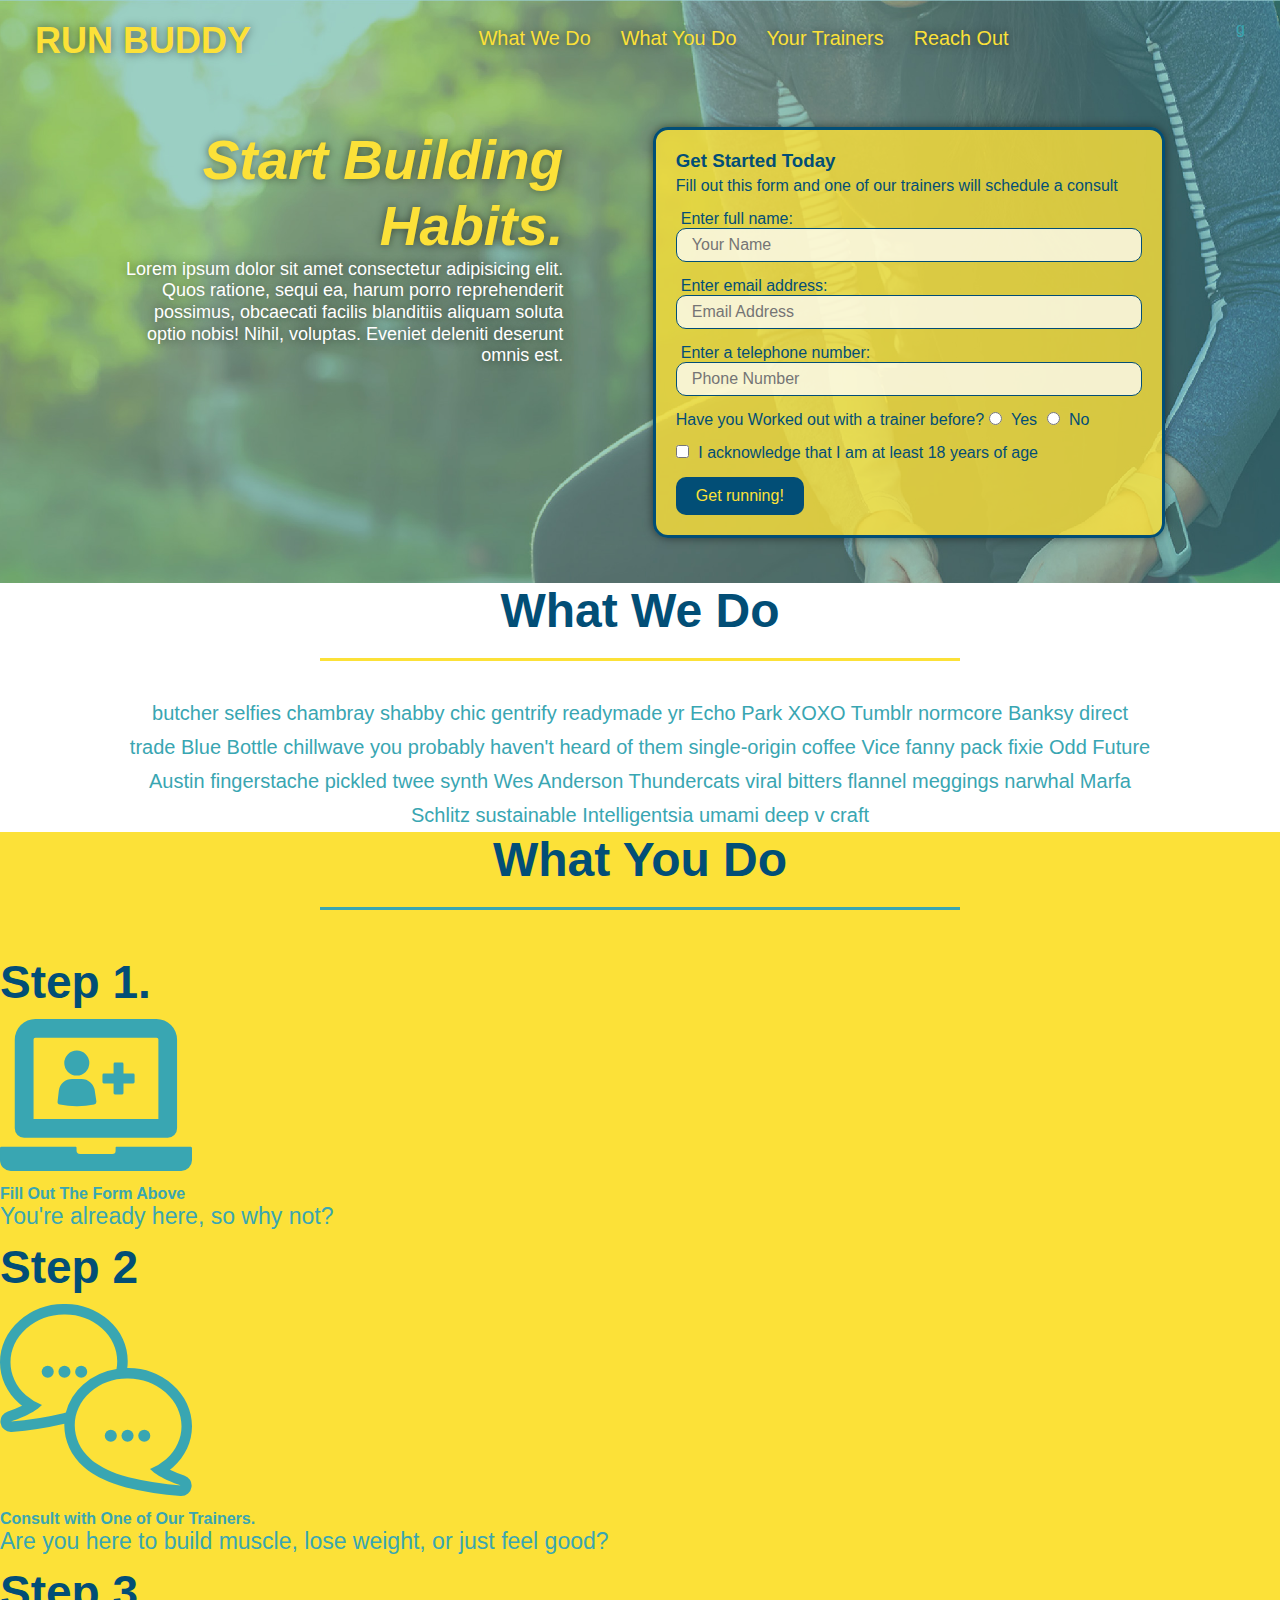
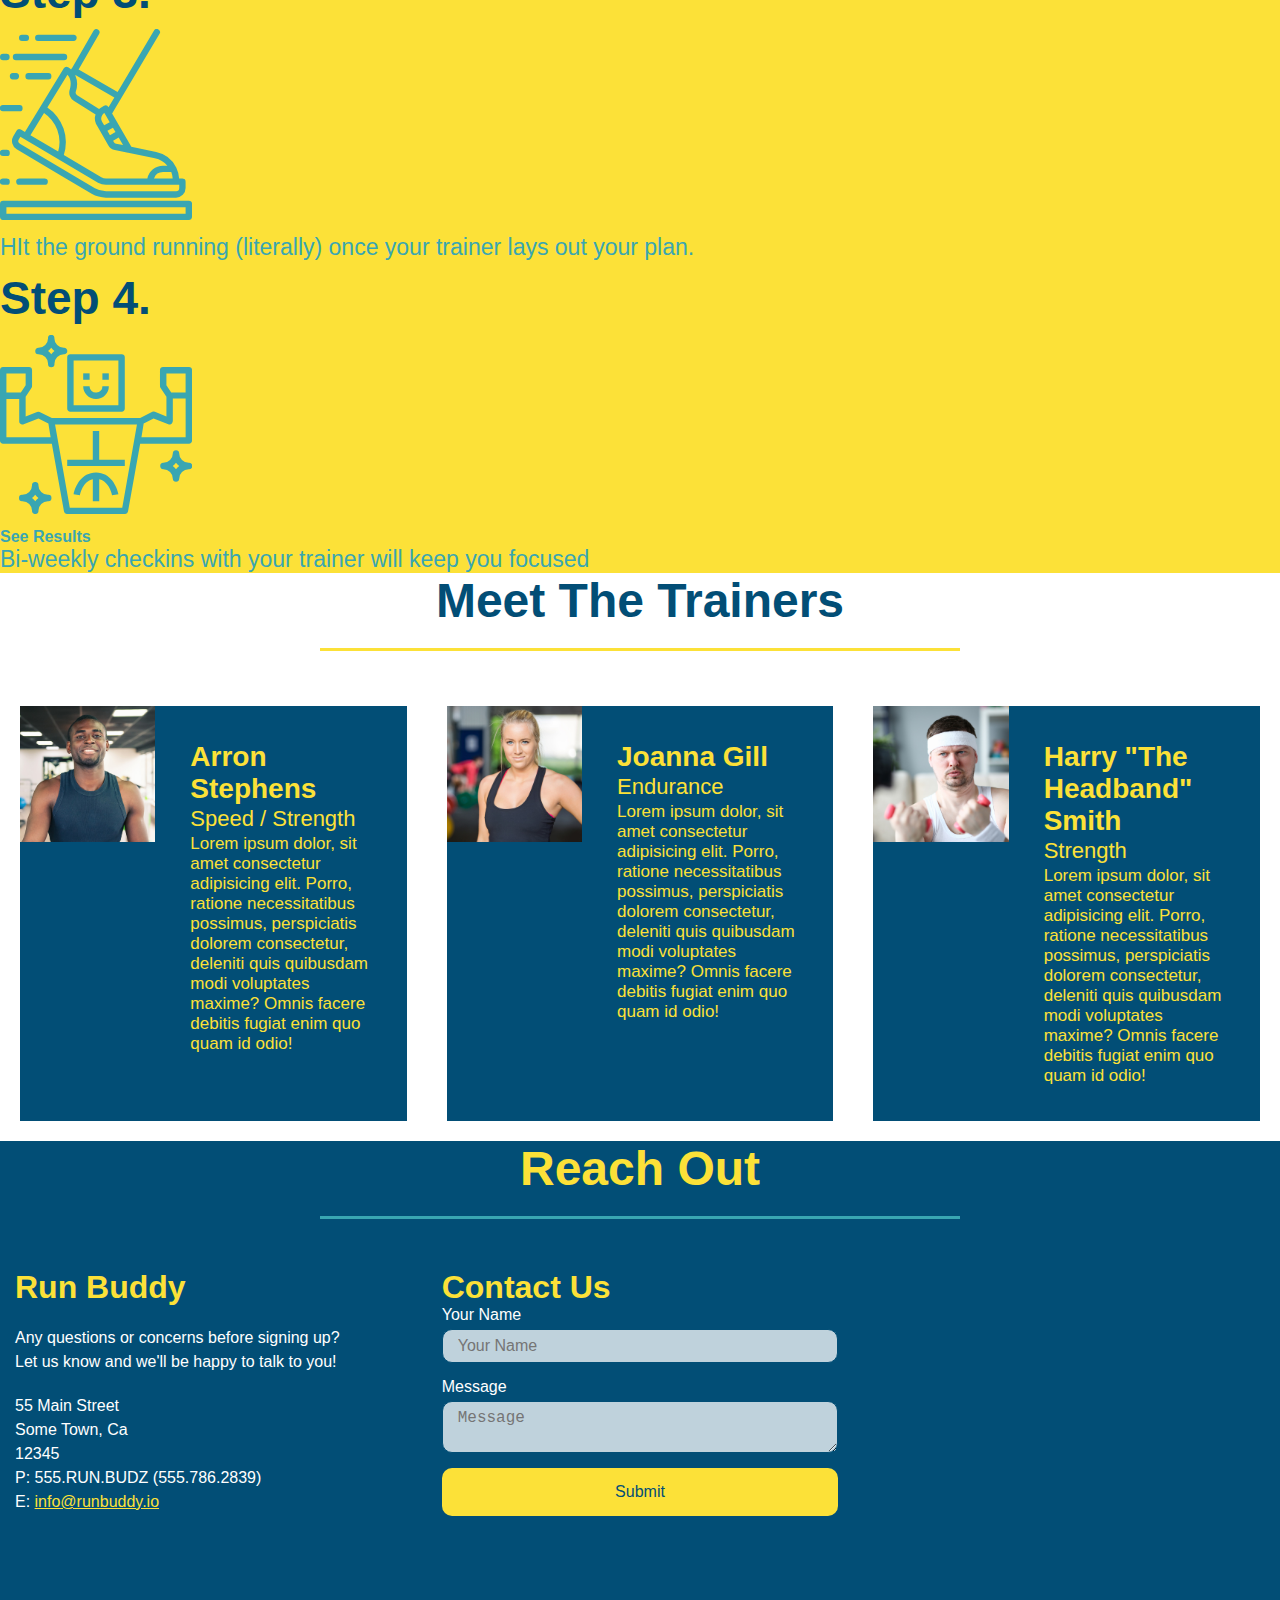
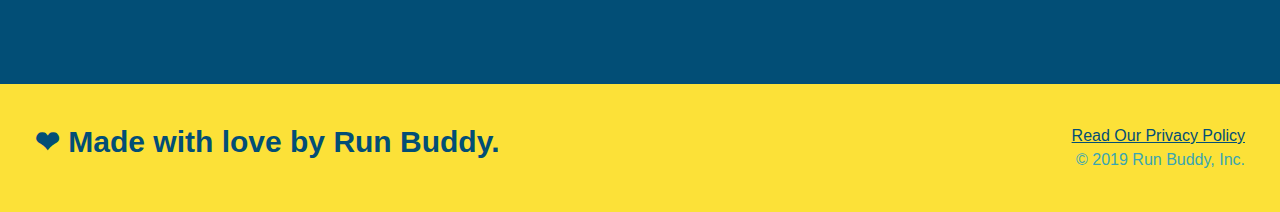
==== commit 432c5d54: "updated step" ====
--- a/index.html
+++ b/index.html
@@ -86,36 +86,55 @@
             </div>
 
             <div class="step">
-                <!-- insert this img element -->
-                <h3>Step 1: <span>Fill Out the Form Above.</span> </h3>
-                <p>You're already here, so why not?</p>
-                <img src="./assets/images/step-1.svg" alt="">
-
-
-            </div>
-
-            <div class="step">
-                <h3>Step 2: <span>Consult with One of Our Trainers.</span></h3>
-                <p>Are you here to build muscle, lose weight, or just feel good?</p>
-                <img src="./assets/images/step-2.svg" alt="">
-
-
-            </div>
-
-            <div class="step">
-                <h3>Step 3: <span>Get Running.</span> </h3>
-                <p>HIt the ground running (literally) once your trainer lays out your plan.</p>
-                <img src="./assets/images/step-3.svg" alt="">
-
-
-            </div>
-
-            <div class="step">
-                <h3>Step 4: <span>See Results.</span> </h3>
-                <p>Bi-weekly checkins with your trainer will keep you focused</p>
-                <img src="./assets/images/step-4.svg" alt="">
-
-
+                <h3>Step 1.</h3>
+                <div class="step-info">
+                    <div class="step-img">
+                        <img src="./assets/images/step-1.svg" alt="">
+                    </div>
+                    <div class="step-text">
+                        <h4>Fill Out The Form Above</h4>
+                        <p>You're already here, so why not?</p>
+                    </div>
+                </div> 
+            </div>
+
+            <div class="step">
+                <h3>Step 2</h3>
+                <div class="step-info">
+                    <div class="step-img">
+                        <img src="./assets/images/step-2.svg" alt="">
+                    </div>
+                    <div class="step-text">
+                        <h4>Consult with One of Our Trainers.</h4>
+                        <p>Are you here to build muscle, lose weight, or just feel good?</p>
+                    </div>
+                </div>
+            </div>
+
+            <div class="step">
+                <h3>Step 3.</h3> 
+                <div class="step-info">
+                   <div class="step-img">
+                    <img src="./assets/images/step-3.svg" alt="">
+                   </div>
+                   <div class="step-text">
+                    <h4></h4>
+                    <p>HIt the ground running (literally) once your trainer lays out your plan.</p>
+                   </div>
+                </div>
+            </div>
+
+            <div class="step">
+                <h3>Step 4. </h3>
+                <div class="step-info">
+                    <div class="step-img">
+                        <img src="./assets/images/step-4.svg" alt="">
+                    </div>
+                    <div class="step-text">
+                        <h4>See Results</h4>
+                        <p>Bi-weekly checkins with your trainer will keep you focused</p>
+                    </div>
+                </div>
             </div>
         </section>
         
--- a/assets/css/style.css
+++ b/assets/css/style.css
@@ -15,6 +15,14 @@
     display:flex;
     justify-content: space-between;
     flex-wrap: wrap;
+    position: -webkit-sticky;
+    position: sticky;
+    top: 0;
+    background-image: url("../images/hero-pb.jpg");
+    background-size: cover;
+    background-attachment: fixed;
+    background-position: 80%;
+
 }
 
 header h1 {
@@ -22,6 +30,7 @@
     font-size: 36px;
     color: #fce138;
     margin: 0;
+    text-shadow: 0 0 10px rgba(0, 0, 0, 0.5);
 }
 
 header a {
@@ -44,6 +53,14 @@
     padding: 10px 15px;
     font-weight:lighter;
     font-size: 1.55vw;
+    text-shadow: 0 0 10px rgba(0, 0, 0, 0.5);
+}
+
+header nav ul li a:hover {
+    background:#fce138;
+    color: #024e76;
+    border-radius: 15px;
+    text-shadow: none;
 }
 
 section {
@@ -52,7 +69,8 @@
 .hero {
     background-image: url("../images/hero-pb.jpg");
     background-size: cover;
-    background-position: center;
+    background-attachment: fixed;
+    background-position: 80%;
     display: flex;
     justify-content: center;
     flex-wrap: wrap;
@@ -66,6 +84,7 @@
     color: #fff;
     font-size: 18px;
     line-height: 1.2;
+    text-shadow: 0 0 10px rgba(0, 0, 0, 0.5);
 }
 
 .hero-cta h2 {
@@ -75,12 +94,14 @@
 }
 
 .hero-form {
-    background-color: #fce138;
+    background-color: rgba(252, 225, 56, 0.8);
     color: #024e76;
     padding: 20px;
     border: solid 3px #024e76;
     width: 40%;
     margin: 3.5%;
+    box-shadow: 0 0 10px rgba(0, 0, 0, 0.5);
+    border-radius: 15px;
 }
 
 h3 {
@@ -100,6 +121,13 @@
     color: #024e76;
     width: 100%;
     margin-bottom: 15px;
+    border-radius: 10px;
+    background-color: rgba(255, 255, 255, 0.75);
+}
+
+.form-input:focus {
+    background-color: rgba(255, 255, 255, 1);
+    outline: none;
 }
 
 .hero-form label {
@@ -112,6 +140,11 @@
     border: none;
     padding: 10px 20px;
     font-size: 16px;
+    border-radius: 10px;
+}
+
+.hero-form button:hover {
+    background: #39a6b2;
 }
 
 .section-title {
@@ -150,6 +183,10 @@
     margin-bottom: 0px;
 }
 
+.steps:last-child {
+    border-bottom: 1px solid #39a6b2;
+}
+
 .step img {
     width: 15%;
     margin: 10px 0;
@@ -261,6 +298,13 @@
     width: 100%;
     margin-bottom: 15px;
     margin-top: 5px;
+    border-radius: 10px;
+    background-color: rgba(255, 255, 255, 0.75);
+}
+
+.contact-form input:focus, .contact-form textarea:focus {
+    background-color: rgba(255, 255, 255, 1);
+    outline: none;
 }
 
 .contact-form button {
@@ -271,8 +315,14 @@
     text-align: center;
     padding: 15px 0;
     font-size: 16px;
-    
-}
+    border-radius: 10px;
+}
+
+.contact-form button:hover {
+    color: #fce138;
+    background: #39a6b2;
+}
+
 .contact-info p, .contact-info address {
     margin: 20px 0;
     line-height: 1.5;
@@ -314,6 +364,7 @@
     header {
         padding-bottom: 0;
         justify-content: center;
+        position: relative;
     }
 
     header h1 {
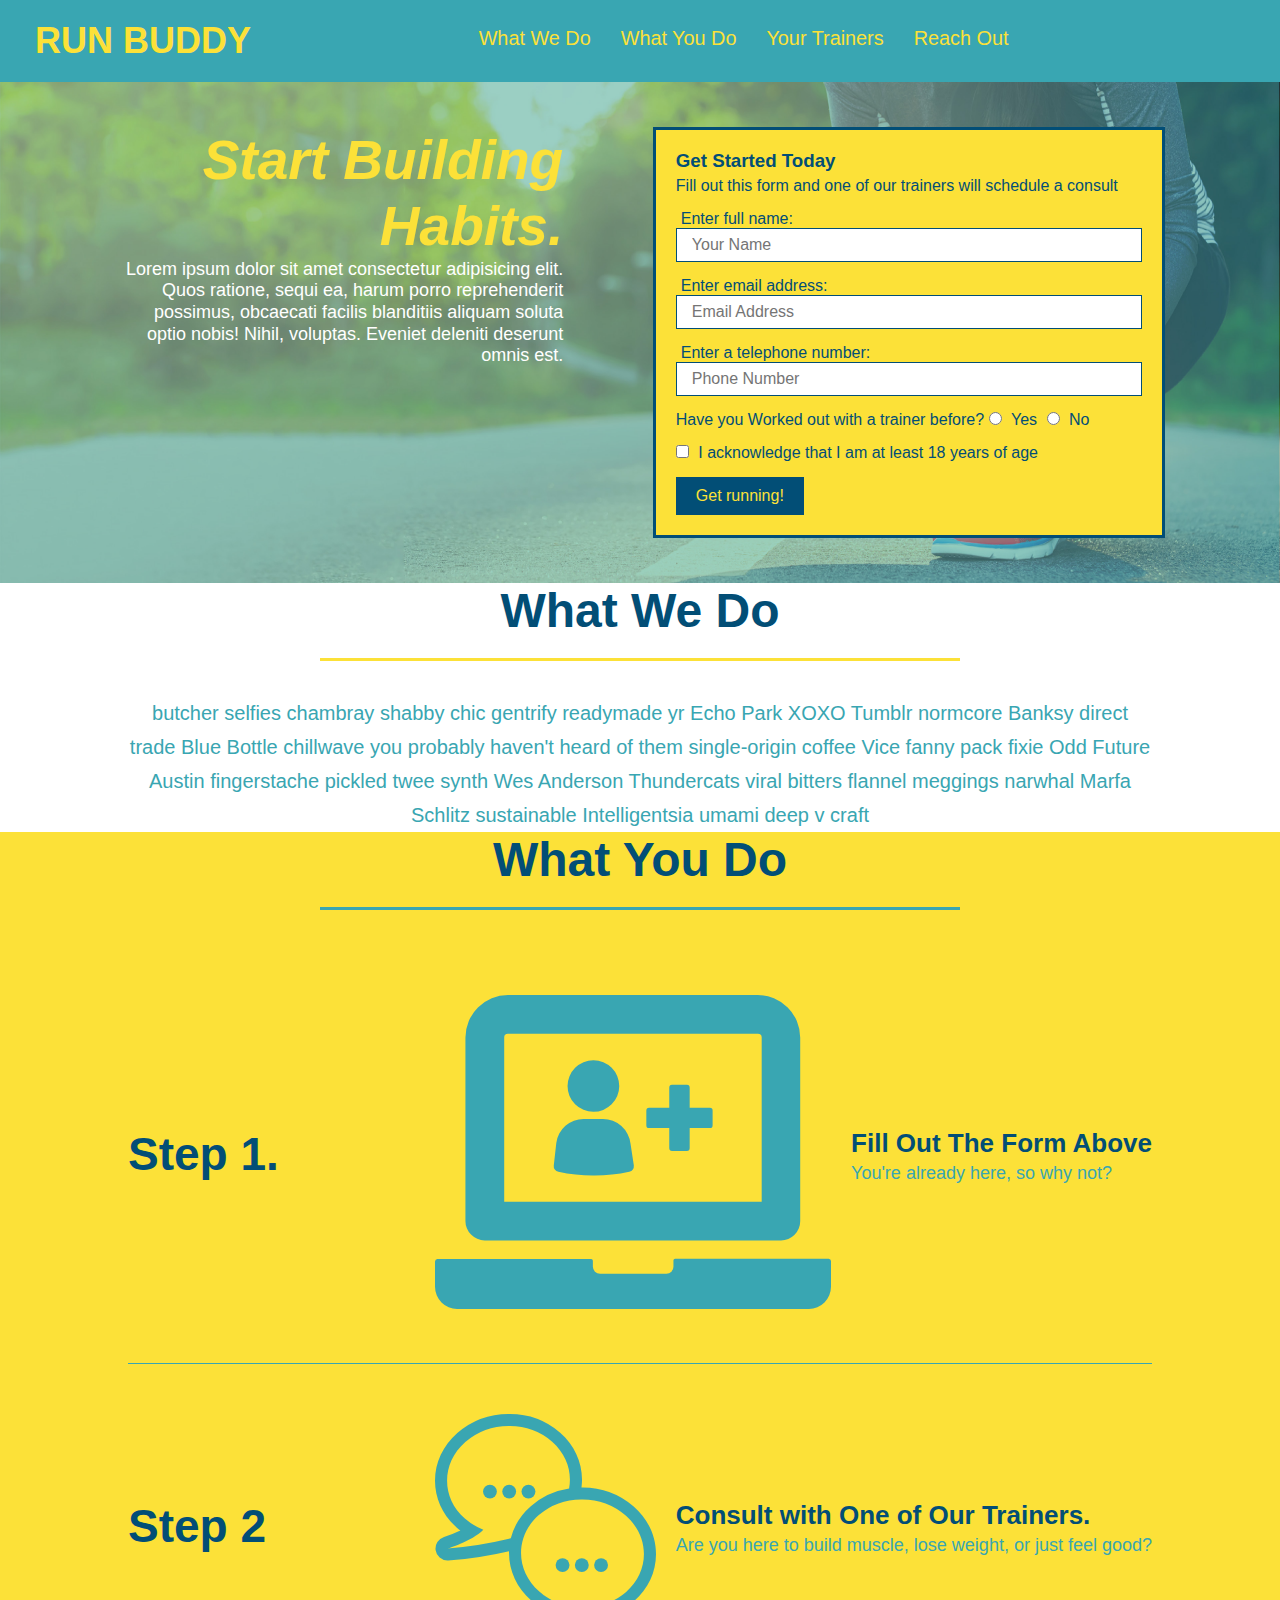
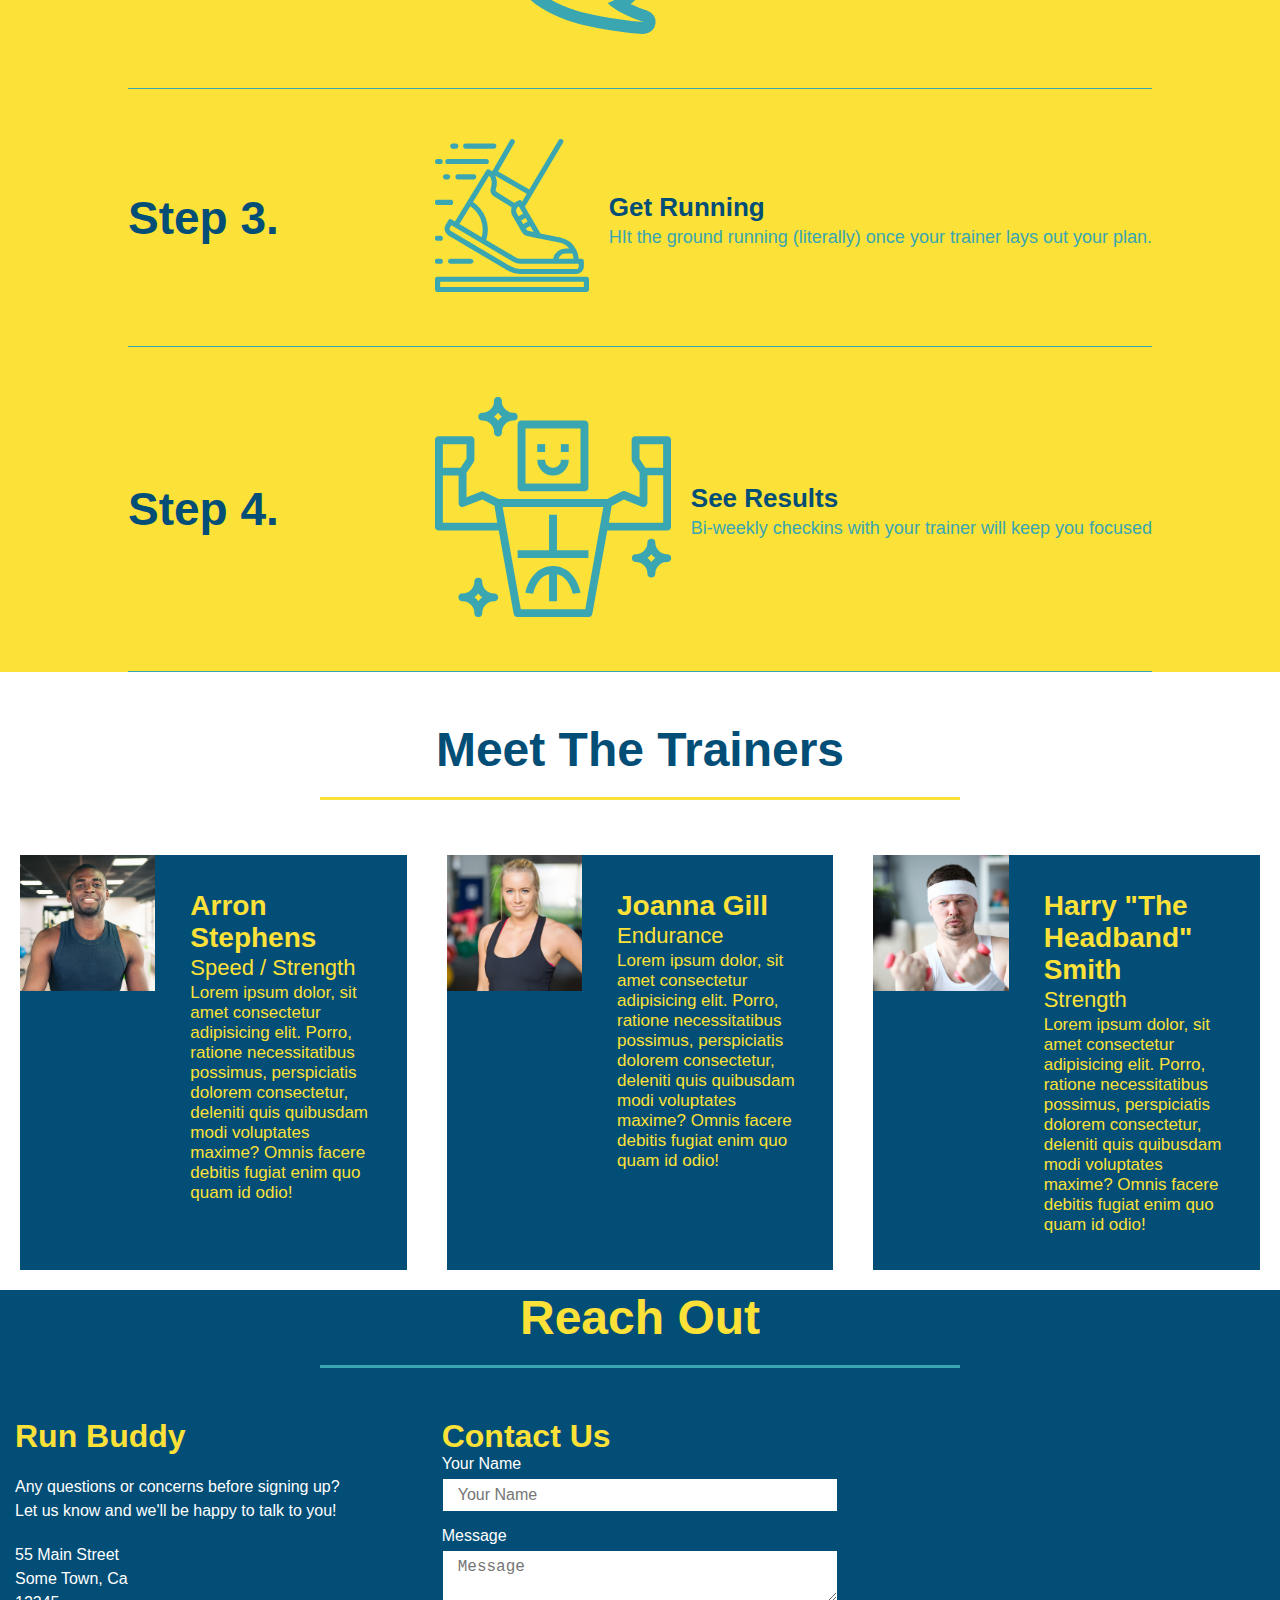
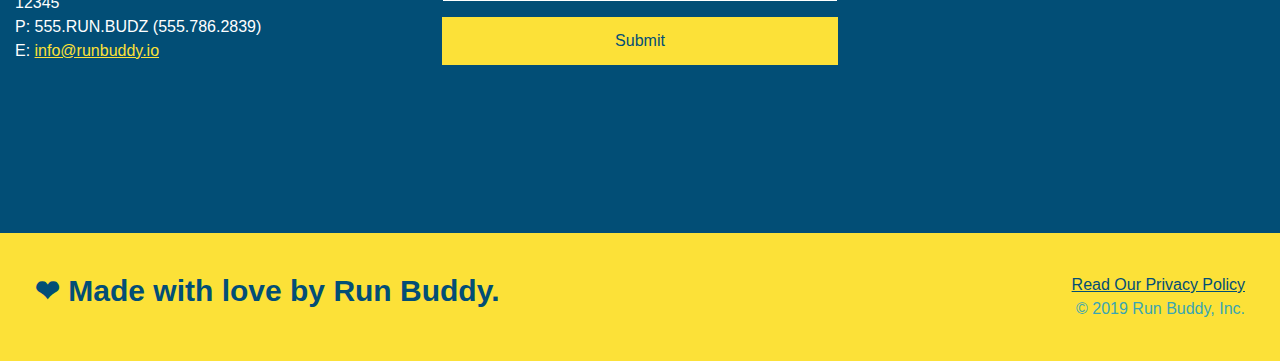
==== commit 4d7c5fcf: "step css" ====
--- a/index.html
+++ b/index.html
@@ -118,7 +118,7 @@
                     <img src="./assets/images/step-3.svg" alt="">
                    </div>
                    <div class="step-text">
-                    <h4></h4>
+                    <h4>Get Running</h4>
                     <p>HIt the ground running (literally) once your trainer lays out your plan.</p>
                    </div>
                 </div>
--- a/assets/css/style.css
+++ b/assets/css/style.css
@@ -15,14 +15,6 @@
     display:flex;
     justify-content: space-between;
     flex-wrap: wrap;
-    position: -webkit-sticky;
-    position: sticky;
-    top: 0;
-    background-image: url("../images/hero-pb.jpg");
-    background-size: cover;
-    background-attachment: fixed;
-    background-position: 80%;
-
 }
 
 header h1 {
@@ -30,7 +22,6 @@
     font-size: 36px;
     color: #fce138;
     margin: 0;
-    text-shadow: 0 0 10px rgba(0, 0, 0, 0.5);
 }
 
 header a {
@@ -53,14 +44,6 @@
     padding: 10px 15px;
     font-weight:lighter;
     font-size: 1.55vw;
-    text-shadow: 0 0 10px rgba(0, 0, 0, 0.5);
-}
-
-header nav ul li a:hover {
-    background:#fce138;
-    color: #024e76;
-    border-radius: 15px;
-    text-shadow: none;
 }
 
 section {
@@ -69,8 +52,7 @@
 .hero {
     background-image: url("../images/hero-pb.jpg");
     background-size: cover;
-    background-attachment: fixed;
-    background-position: 80%;
+    background-position: center;
     display: flex;
     justify-content: center;
     flex-wrap: wrap;
@@ -84,7 +66,6 @@
     color: #fff;
     font-size: 18px;
     line-height: 1.2;
-    text-shadow: 0 0 10px rgba(0, 0, 0, 0.5);
 }
 
 .hero-cta h2 {
@@ -94,14 +75,12 @@
 }
 
 .hero-form {
-    background-color: rgba(252, 225, 56, 0.8);
+    background-color: #fce138;
     color: #024e76;
     padding: 20px;
     border: solid 3px #024e76;
     width: 40%;
     margin: 3.5%;
-    box-shadow: 0 0 10px rgba(0, 0, 0, 0.5);
-    border-radius: 15px;
 }
 
 h3 {
@@ -121,13 +100,6 @@
     color: #024e76;
     width: 100%;
     margin-bottom: 15px;
-    border-radius: 10px;
-    background-color: rgba(255, 255, 255, 0.75);
-}
-
-.form-input:focus {
-    background-color: rgba(255, 255, 255, 1);
-    outline: none;
 }
 
 .hero-form label {
@@ -140,11 +112,6 @@
     border: none;
     padding: 10px 20px;
     font-size: 16px;
-    border-radius: 10px;
-}
-
-.hero-form button:hover {
-    background: #39a6b2;
 }
 
 .section-title {
@@ -180,31 +147,48 @@
 }
 
 .step {
-    margin-bottom: 0px;
-}
-
-.steps:last-child {
+    margin: 50px auto;
+    padding-bottom: 50px;
+    width: 80%;
     border-bottom: 1px solid #39a6b2;
-}
-
-.step img {
-    width: 15%;
-    margin: 10px 0;
+    display: flex;
+    flex-wrap: wrap;
+    align-items: center;
+    justify-content: space-between;
 }
 
 .step h3 {
     color: #024e76;
     font-size: 46px;
-    margin-top: 10px;
-}
-
-.step p {
+    flex: 1 30%;
+}
+
+.step-info {
+    flex: 2 70%;
+    display: flex;
+    flex-wrap: wrap;
+    align-items: center;
+}
+
+.step-img {
+    flex: 1 12%;
+    margin-right: 20px;
+}
+
+.step-img img {
+    max-width: 100%;
+}
+
+.step-text p {
     color: #39a6b2;
-    font-size: 23px;
-}
-
-.step span {
-    font-size: 38px;
+    font-size: 18px;
+    flex: 12;
+}
+
+.step-text h4 {
+    font-size: 26px;
+    line-height: 1.5;
+    color: #024e76;
 }
 
 .trainers {
@@ -298,13 +282,6 @@
     width: 100%;
     margin-bottom: 15px;
     margin-top: 5px;
-    border-radius: 10px;
-    background-color: rgba(255, 255, 255, 0.75);
-}
-
-.contact-form input:focus, .contact-form textarea:focus {
-    background-color: rgba(255, 255, 255, 1);
-    outline: none;
 }
 
 .contact-form button {
@@ -315,14 +292,8 @@
     text-align: center;
     padding: 15px 0;
     font-size: 16px;
-    border-radius: 10px;
-}
-
-.contact-form button:hover {
-    color: #fce138;
-    background: #39a6b2;
-}
-
+    
+}
 .contact-info p, .contact-info address {
     margin: 20px 0;
     line-height: 1.5;
@@ -364,7 +335,6 @@
     header {
         padding-bottom: 0;
         justify-content: center;
-        position: relative;
     }
 
     header h1 {
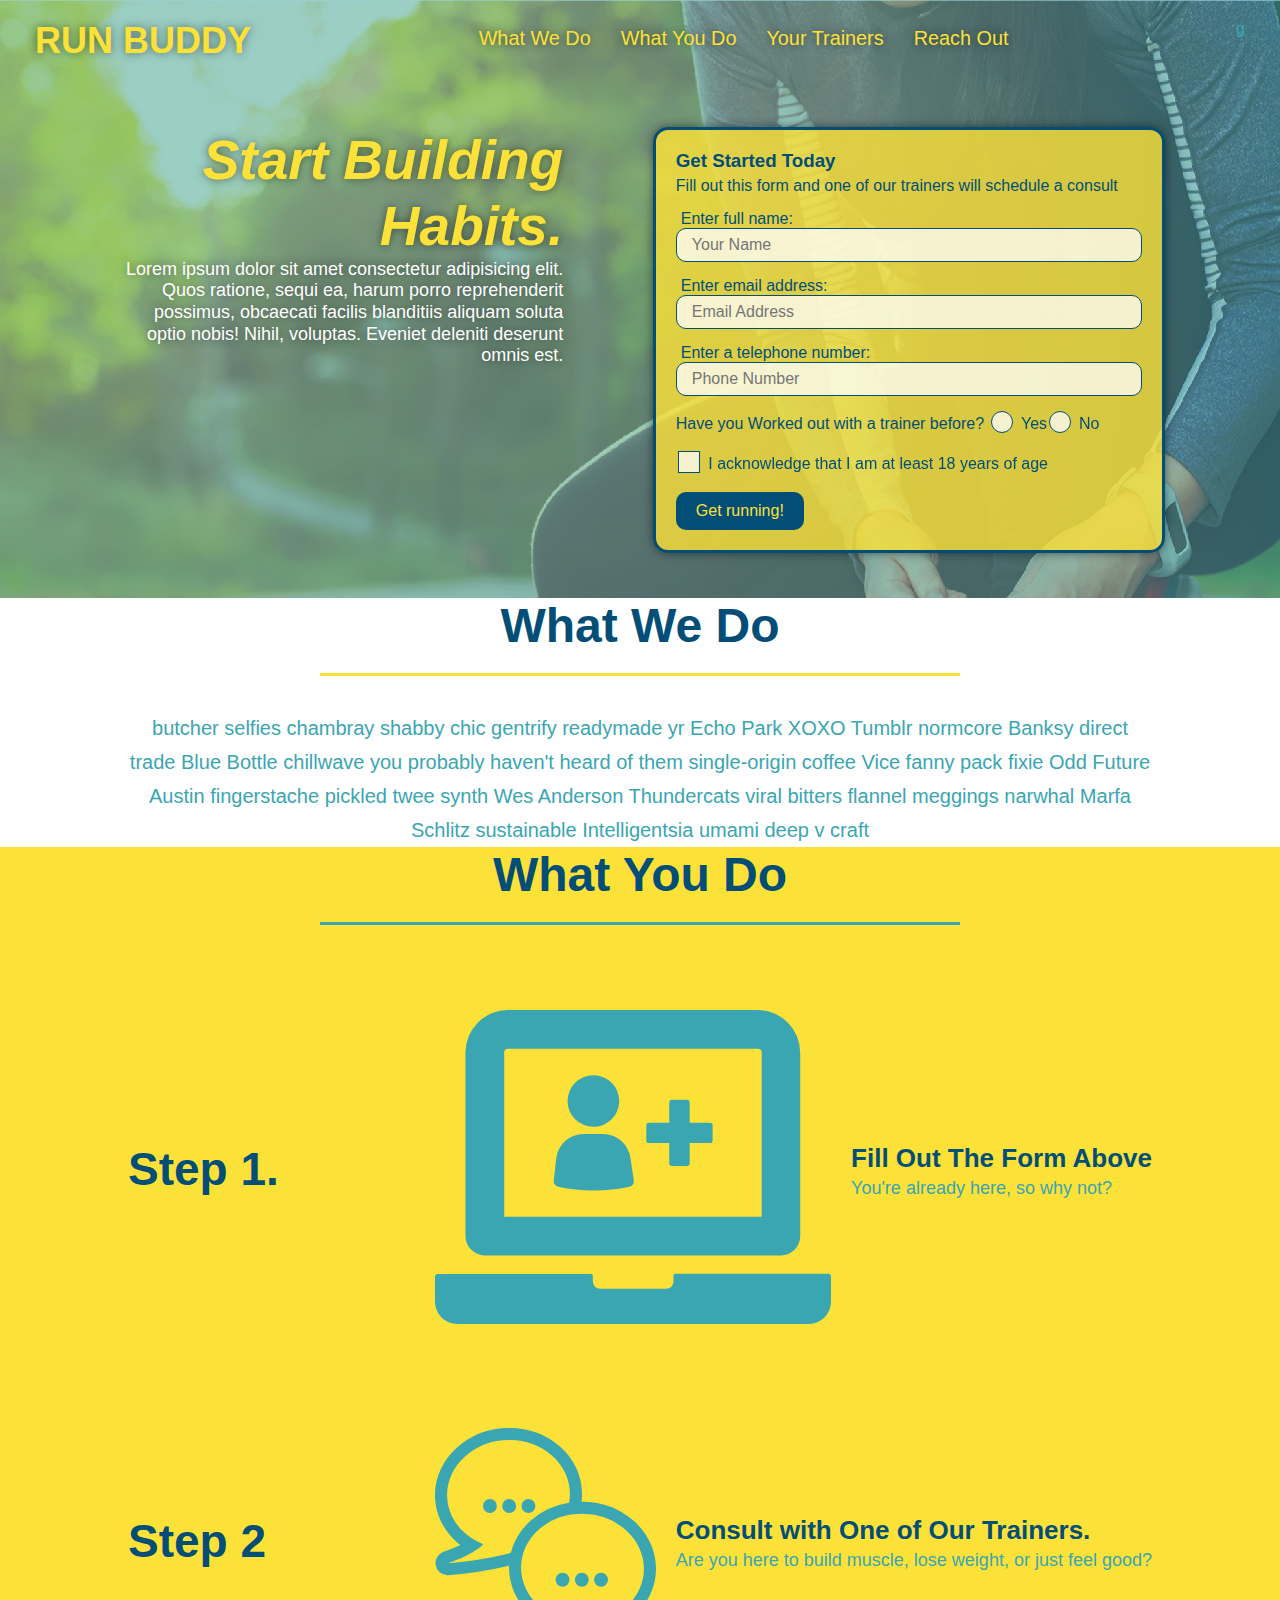
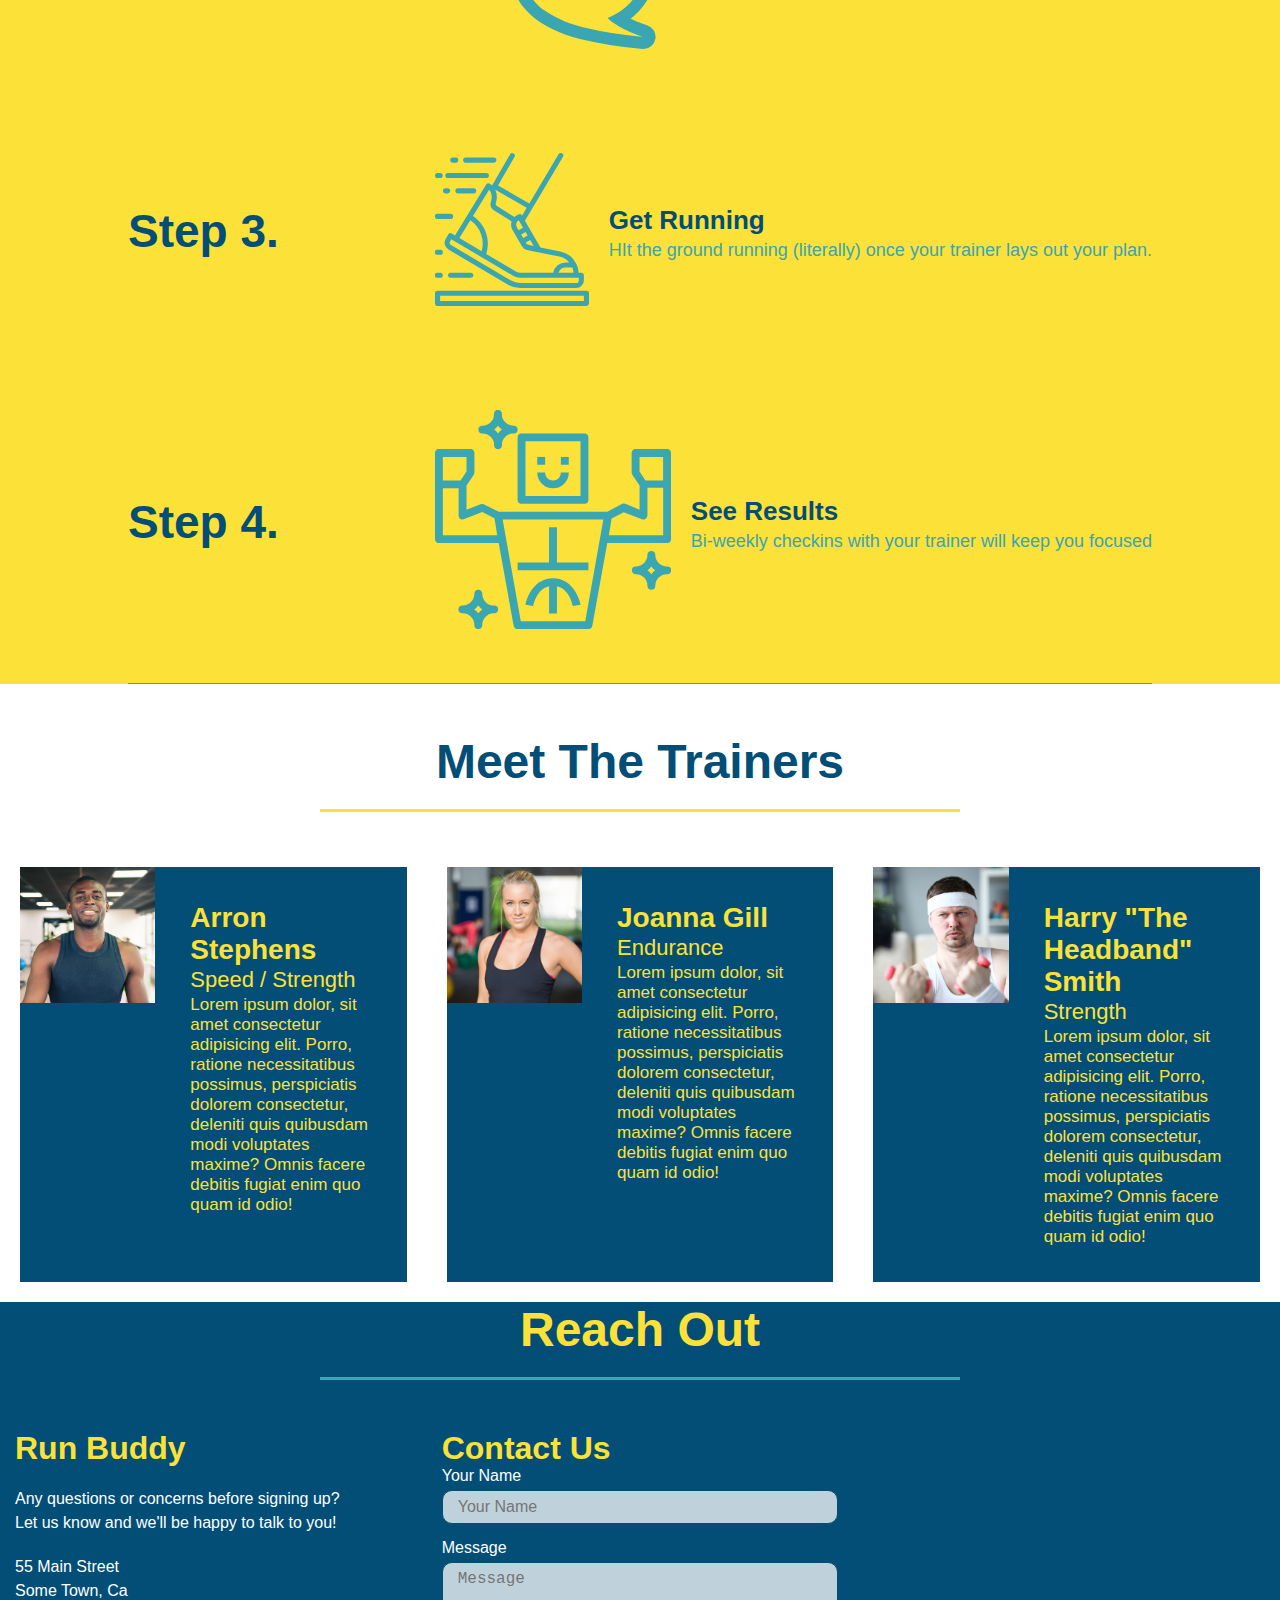
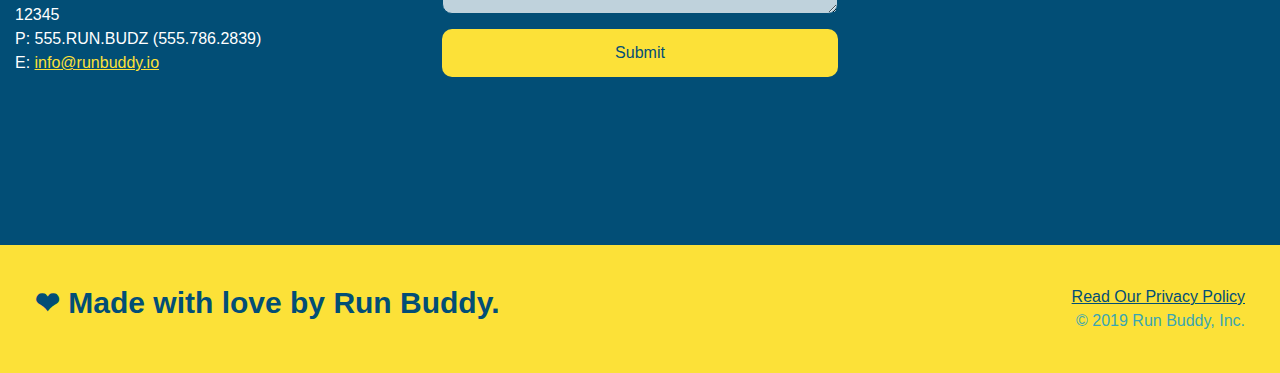
==== commit fe542f0f: "radio buttons and checkbox changed" ====
--- a/index.html
+++ b/index.html
@@ -51,14 +51,22 @@
                     <input class="form-input" type="tel" placeholder= "Phone Number" name="phone" id="phone"/>
                     <p>
                         Have you Worked out with a trainer before?
-                        <input type="radio" name="trainer-confirm" id="trainer-yes">   
-                        <label for="trainer-yes">Yes</label>
-                        <input type="radio" name="trainer-confirm"
-                        id="trainer-no"/>
-                        <label for="trainer-no">No</label>
+                    
+                        <span class="radio-wrapper">
+                            <input type="radio" name="trainer-confirm" id="trainer-yes"> 
+                            <label for="trainer-yes">Yes</label> 
+                        </span>
+                        <span class="radio-wrapper">
+                            <input type="radio" name="trainer-confirm"
+                            id="trainer-no"/>
+                            <label for="trainer-no">No</label>
+                        </span>
                     </p>
-                        <p><input type="checkbox" name="checkbox" id="checkbox">
-                        <label for="checkbox">I acknowledge that I am at least 18 years of age</label>
+                    <p>
+                        <span class="checkbox-wrapper">
+                            <input type="checkbox" name="checkbox" id="checkbox">
+                            <label for="checkbox">I acknowledge that I am at least 18 years of age</label>    
+                        </span>    
                     </p>
                     <button type="submit">Get running!</button>
                 </form>
--- a/assets/css/style.css
+++ b/assets/css/style.css
@@ -15,6 +15,14 @@
     display:flex;
     justify-content: space-between;
     flex-wrap: wrap;
+    position: -webkit-sticky;
+    position: sticky;
+    top: 0;
+    background-image: url("../images/hero-pb.jpg");
+    background-size: cover;
+    background-attachment: fixed;
+    background-position: 80%;
+
 }
 
 header h1 {
@@ -22,6 +30,7 @@
     font-size: 36px;
     color: #fce138;
     margin: 0;
+    text-shadow: 0 0 10px rgba(0, 0, 0, 0.5);
 }
 
 header a {
@@ -44,6 +53,14 @@
     padding: 10px 15px;
     font-weight:lighter;
     font-size: 1.55vw;
+    text-shadow: 0 0 10px rgba(0, 0, 0, 0.5);
+}
+
+header nav ul li a:hover {
+    background:#fce138;
+    color: #024e76;
+    border-radius: 15px;
+    text-shadow: none;
 }
 
 section {
@@ -52,7 +69,8 @@
 .hero {
     background-image: url("../images/hero-pb.jpg");
     background-size: cover;
-    background-position: center;
+    background-attachment: fixed;
+    background-position: 80%;
     display: flex;
     justify-content: center;
     flex-wrap: wrap;
@@ -66,6 +84,7 @@
     color: #fff;
     font-size: 18px;
     line-height: 1.2;
+    text-shadow: 0 0 10px rgba(0, 0, 0, 0.5);
 }
 
 .hero-cta h2 {
@@ -75,12 +94,73 @@
 }
 
 .hero-form {
-    background-color: #fce138;
+    background-color: rgba(252, 225, 56, 0.8);
     color: #024e76;
     padding: 20px;
     border: solid 3px #024e76;
     width: 40%;
     margin: 3.5%;
+    box-shadow: 0 0 10px rgba(0, 0, 0, 0.5);
+    border-radius: 15px;
+}
+
+.checkbox-wrapper input, .radio-wrapper input {
+    opacity: 0;
+}
+
+.checkbox-wrapper label, .radio-wrapper label {
+    position: relative;
+    left: 10px;
+    margin: 10px;
+    line-height: 1.6;
+}
+
+.checkbox-wrapper label::before, .radio-wrapper label::before {
+    content: "";
+    height: 20px;
+    width: 20px;
+    background-color: rgba(255, 255, 255, .75);
+    border: 1px solid #024e76;
+    position: absolute;
+    top: -4px;
+    left: -30px;
+}
+
+.radio-wrapper label::before {
+    border-radius: 50%;
+}
+
+.radio-wrapper label::after {
+    content: "";
+    width: 20px;
+    height: 20px;
+    border-radius: 50%;
+    background-color: #024e76;
+    position: absolute;
+    left: -29px;
+    top: -3px;
+    background-image: radial-gradient(circle, #39a6b2, #024e76);
+}
+
+.checkbox-wrapper label::after {
+    content: "";
+    height: 6px;
+    width: 14px;
+    border-left: 2px solid #024e76;
+    border-bottom: 2px solid #024e76;
+    position: absolute;
+    left: -26px;
+    top: 1px;
+    transform: rotate(-58deg);
+}
+
+.checkbox-wrapper input + label::after, .radio-wrapper input + label::after {
+    content: none;
+}
+
+.checkbox-wrapper input:checked + label::after, 
+.radio-wrapper input:checked + label::after {
+  content: "";
 }
 
 h3 {
@@ -100,6 +180,13 @@
     color: #024e76;
     width: 100%;
     margin-bottom: 15px;
+    border-radius: 10px;
+    background-color: rgba(255, 255, 255, 0.75);
+}
+
+.form-input:focus {
+    background-color: rgba(255, 255, 255, 1);
+    outline: none;
 }
 
 .hero-form label {
@@ -112,6 +199,11 @@
     border: none;
     padding: 10px 20px;
     font-size: 16px;
+    border-radius: 10px;
+}
+
+.hero-form button:hover {
+    background: #39a6b2;
 }
 
 .section-title {
@@ -150,11 +242,14 @@
     margin: 50px auto;
     padding-bottom: 50px;
     width: 80%;
-    border-bottom: 1px solid #39a6b2;
     display: flex;
     flex-wrap: wrap;
     align-items: center;
     justify-content: space-between;
+}
+
+.step:last-child {
+    border-bottom: 1px solid #39a6b2;
 }
 
 .step h3 {
@@ -282,6 +377,13 @@
     width: 100%;
     margin-bottom: 15px;
     margin-top: 5px;
+    border-radius: 10px;
+    background-color: rgba(255, 255, 255, 0.75);
+}
+
+.contact-form input:focus, .contact-form textarea:focus {
+    background-color: rgba(255, 255, 255, 1);
+    outline: none;
 }
 
 .contact-form button {
@@ -292,8 +394,14 @@
     text-align: center;
     padding: 15px 0;
     font-size: 16px;
-    
-}
+    border-radius: 10px;
+}
+
+.contact-form button:hover {
+    color: #fce138;
+    background: #39a6b2;
+}
+
 .contact-info p, .contact-info address {
     margin: 20px 0;
     line-height: 1.5;
@@ -335,6 +443,7 @@
     header {
         padding-bottom: 0;
         justify-content: center;
+        position: relative;
     }
 
     header h1 {
@@ -383,30 +492,31 @@
     section {
         padding: 30px 15px;
       }
-
     
       .step h3 {
         flex: 1 100%;
         text-align: center;
       }
     
-      .step  {
+      .step-info {
         flex: 2 100%;
         text-align: center;
         justify-content: center;
       }
     
-      .step img {
-        flex: 0 35%;
+      .step-img {
+        flex: 0 32%;
         margin-right: 0;
         margin-top: 15px;
         margin-bottom: 15px;
       }
     
-      .step p {
+      .step-text {
         flex: 100%;  
       }
-}
+    
+    }
+
 
 /* MEDIA QUERY FOR MOBILE PHONES AND SMALLER */
 @media screen and (max-width: 575px) {
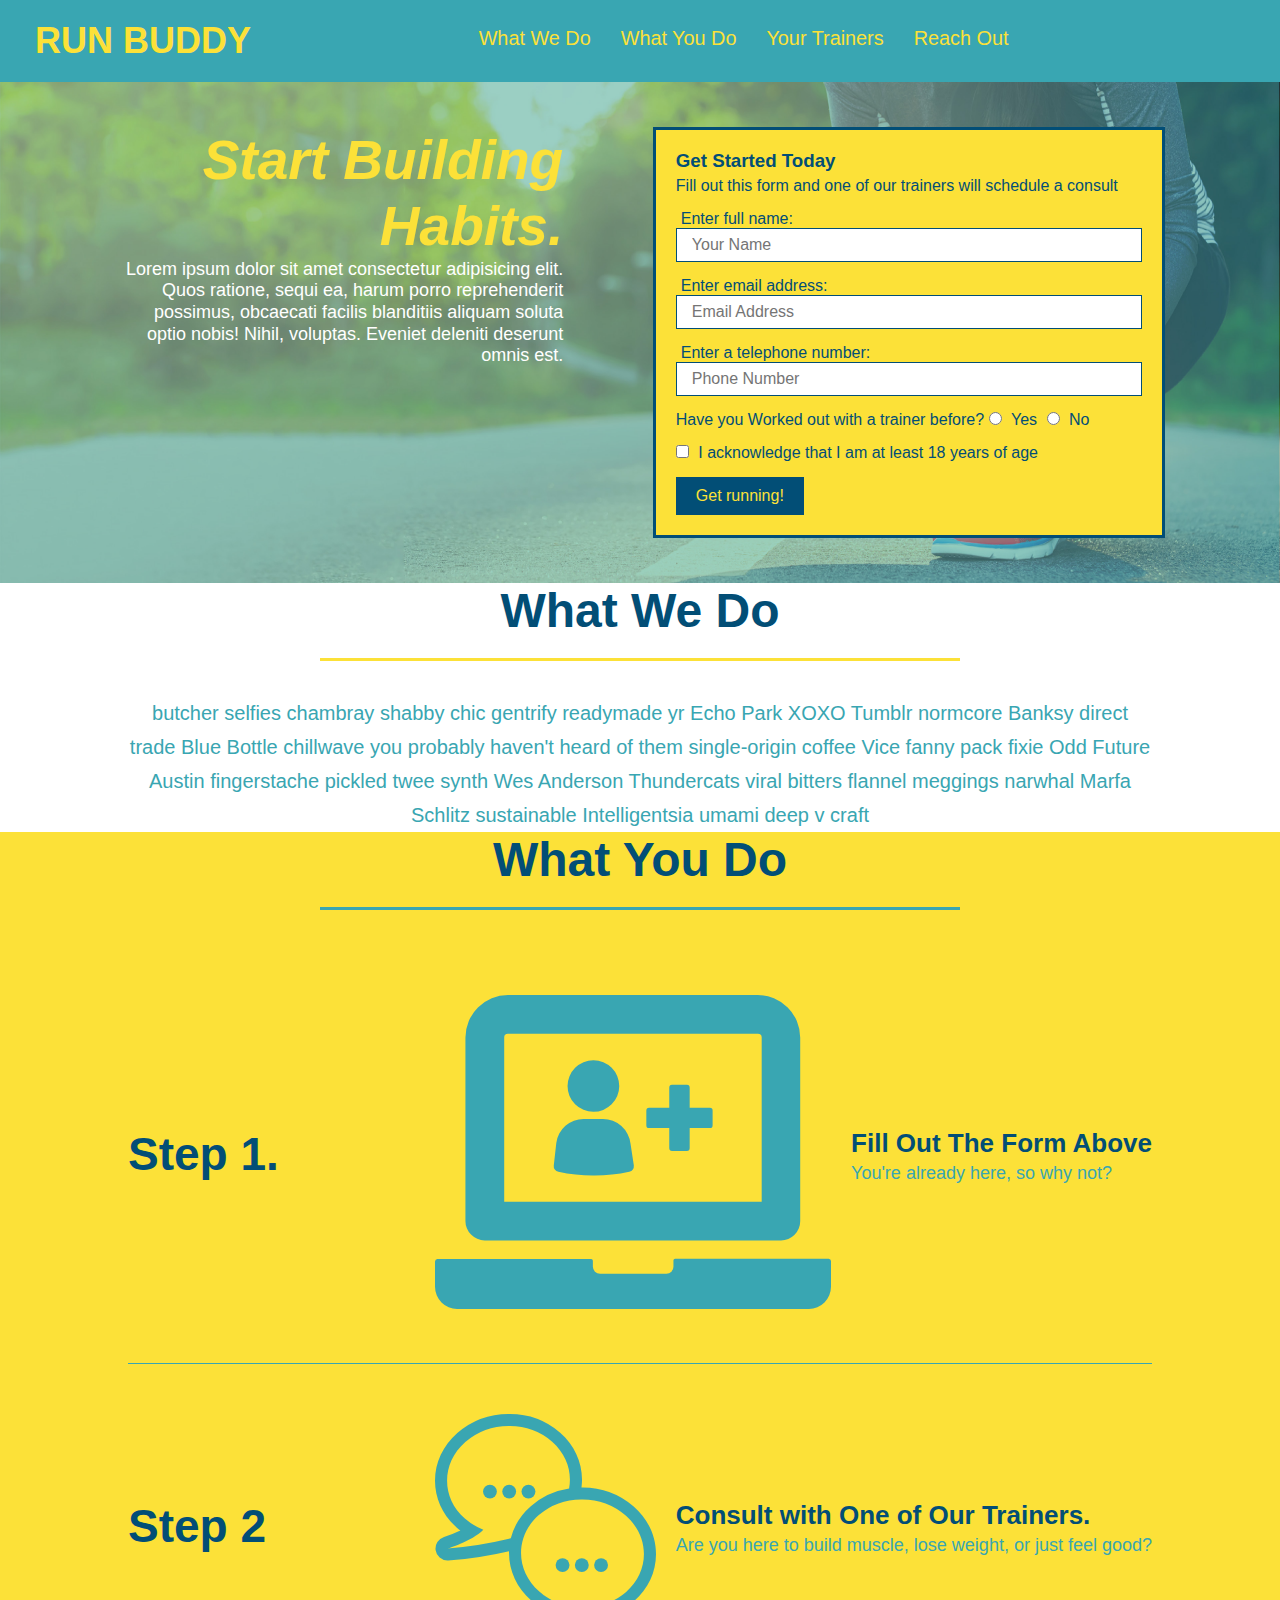
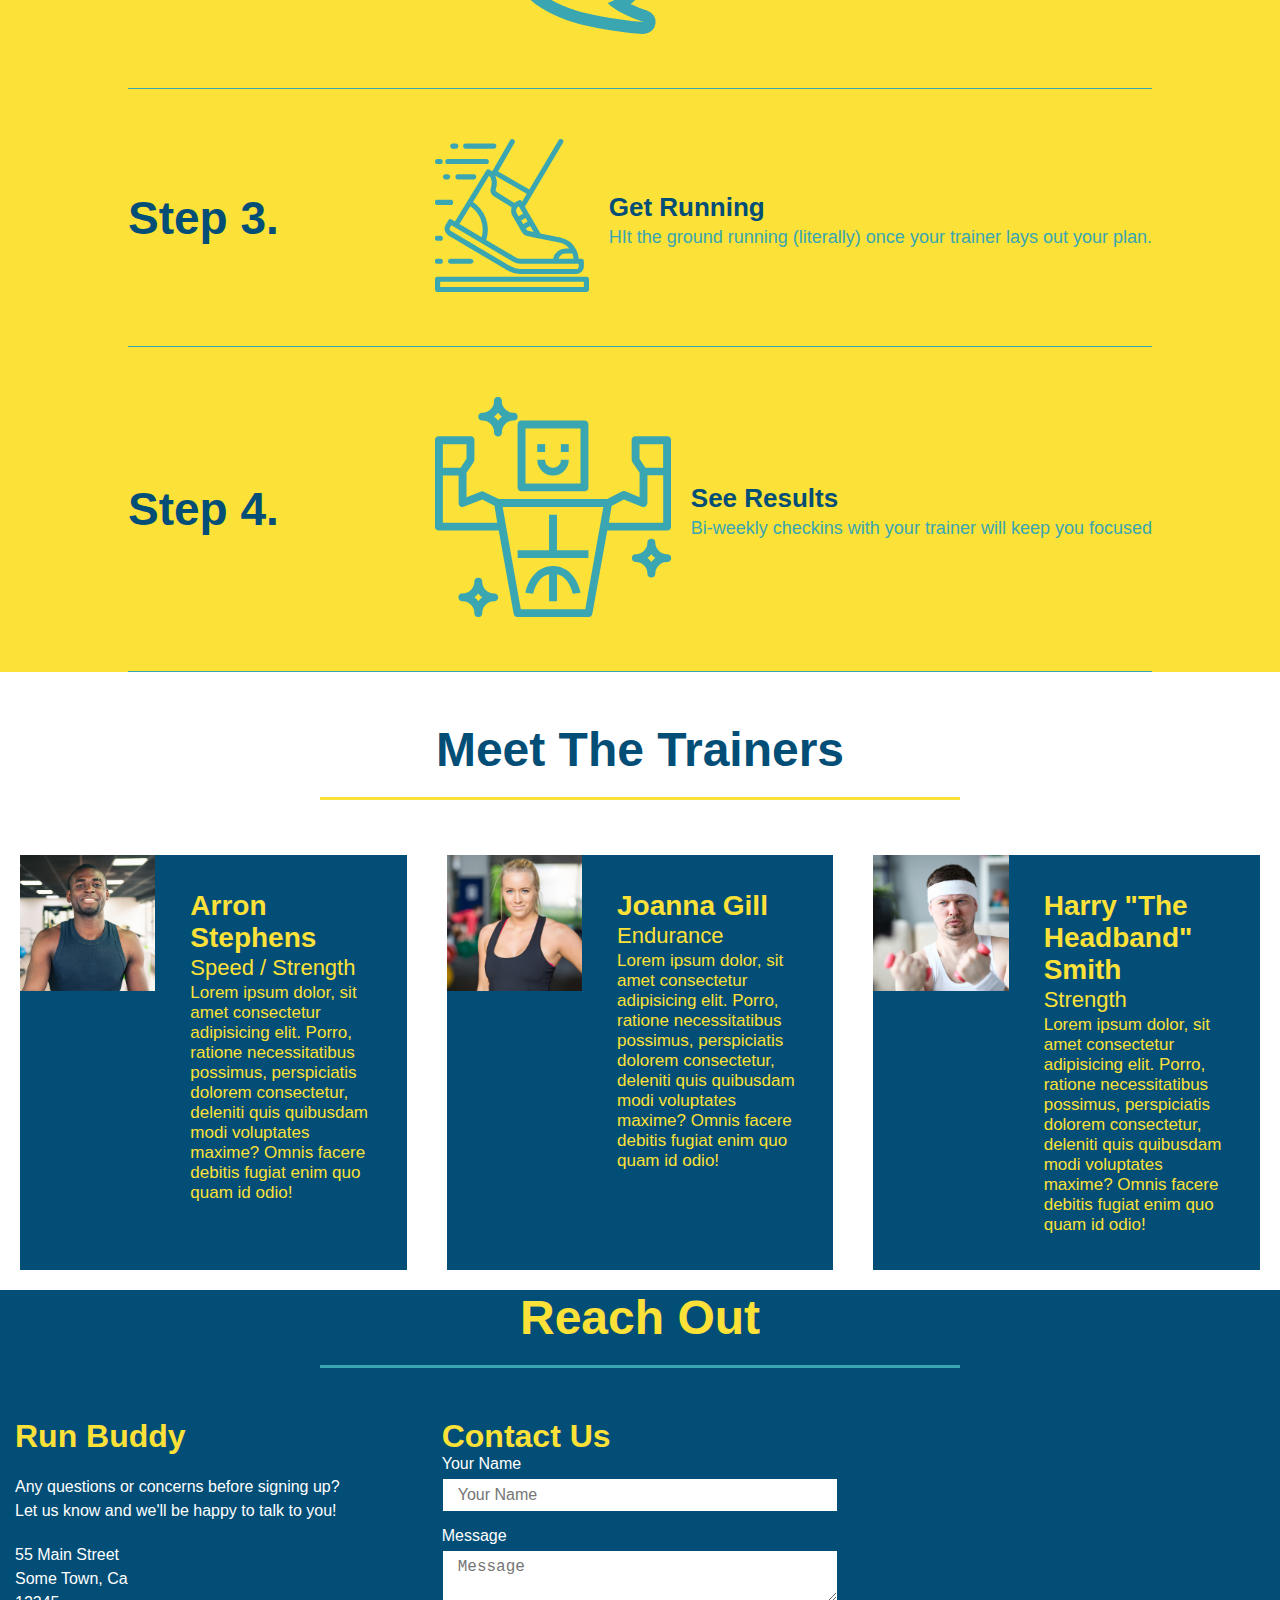
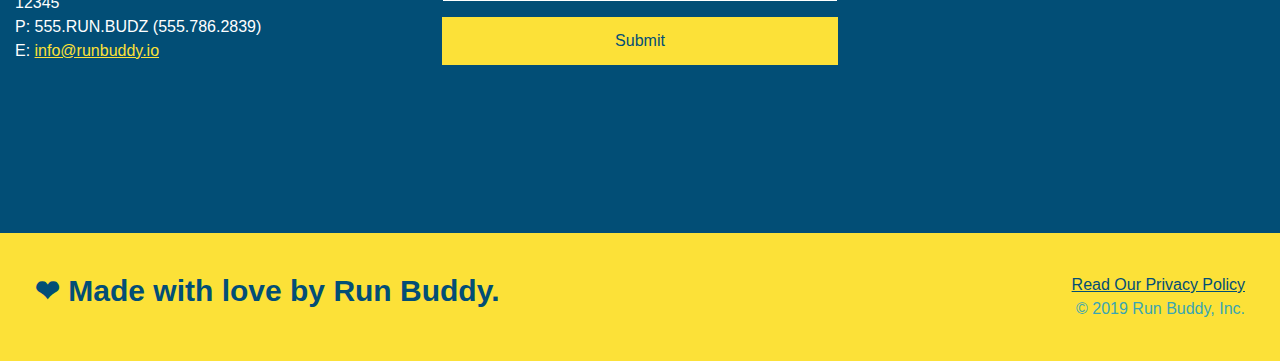
==== commit 22643522: "Merge pull request #6 from dmknapp2385/develop" ====
--- a/index.html
+++ b/index.html
@@ -51,22 +51,14 @@
                     <input class="form-input" type="tel" placeholder= "Phone Number" name="phone" id="phone"/>
                     <p>
                         Have you Worked out with a trainer before?
-                    
-                        <span class="radio-wrapper">
-                            <input type="radio" name="trainer-confirm" id="trainer-yes"> 
-                            <label for="trainer-yes">Yes</label> 
-                        </span>
-                        <span class="radio-wrapper">
-                            <input type="radio" name="trainer-confirm"
-                            id="trainer-no"/>
-                            <label for="trainer-no">No</label>
-                        </span>
+                        <input type="radio" name="trainer-confirm" id="trainer-yes">   
+                        <label for="trainer-yes">Yes</label>
+                        <input type="radio" name="trainer-confirm"
+                        id="trainer-no"/>
+                        <label for="trainer-no">No</label>
                     </p>
-                    <p>
-                        <span class="checkbox-wrapper">
-                            <input type="checkbox" name="checkbox" id="checkbox">
-                            <label for="checkbox">I acknowledge that I am at least 18 years of age</label>    
-                        </span>    
+                        <p><input type="checkbox" name="checkbox" id="checkbox">
+                        <label for="checkbox">I acknowledge that I am at least 18 years of age</label>
                     </p>
                     <button type="submit">Get running!</button>
                 </form>
--- a/assets/css/style.css
+++ b/assets/css/style.css
@@ -15,14 +15,6 @@
     display:flex;
     justify-content: space-between;
     flex-wrap: wrap;
-    position: -webkit-sticky;
-    position: sticky;
-    top: 0;
-    background-image: url("../images/hero-pb.jpg");
-    background-size: cover;
-    background-attachment: fixed;
-    background-position: 80%;
-
 }
 
 header h1 {
@@ -30,7 +22,6 @@
     font-size: 36px;
     color: #fce138;
     margin: 0;
-    text-shadow: 0 0 10px rgba(0, 0, 0, 0.5);
 }
 
 header a {
@@ -53,14 +44,6 @@
     padding: 10px 15px;
     font-weight:lighter;
     font-size: 1.55vw;
-    text-shadow: 0 0 10px rgba(0, 0, 0, 0.5);
-}
-
-header nav ul li a:hover {
-    background:#fce138;
-    color: #024e76;
-    border-radius: 15px;
-    text-shadow: none;
 }
 
 section {
@@ -69,8 +52,7 @@
 .hero {
     background-image: url("../images/hero-pb.jpg");
     background-size: cover;
-    background-attachment: fixed;
-    background-position: 80%;
+    background-position: center;
     display: flex;
     justify-content: center;
     flex-wrap: wrap;
@@ -84,7 +66,6 @@
     color: #fff;
     font-size: 18px;
     line-height: 1.2;
-    text-shadow: 0 0 10px rgba(0, 0, 0, 0.5);
 }
 
 .hero-cta h2 {
@@ -94,73 +75,12 @@
 }
 
 .hero-form {
-    background-color: rgba(252, 225, 56, 0.8);
+    background-color: #fce138;
     color: #024e76;
     padding: 20px;
     border: solid 3px #024e76;
     width: 40%;
     margin: 3.5%;
-    box-shadow: 0 0 10px rgba(0, 0, 0, 0.5);
-    border-radius: 15px;
-}
-
-.checkbox-wrapper input, .radio-wrapper input {
-    opacity: 0;
-}
-
-.checkbox-wrapper label, .radio-wrapper label {
-    position: relative;
-    left: 10px;
-    margin: 10px;
-    line-height: 1.6;
-}
-
-.checkbox-wrapper label::before, .radio-wrapper label::before {
-    content: "";
-    height: 20px;
-    width: 20px;
-    background-color: rgba(255, 255, 255, .75);
-    border: 1px solid #024e76;
-    position: absolute;
-    top: -4px;
-    left: -30px;
-}
-
-.radio-wrapper label::before {
-    border-radius: 50%;
-}
-
-.radio-wrapper label::after {
-    content: "";
-    width: 20px;
-    height: 20px;
-    border-radius: 50%;
-    background-color: #024e76;
-    position: absolute;
-    left: -29px;
-    top: -3px;
-    background-image: radial-gradient(circle, #39a6b2, #024e76);
-}
-
-.checkbox-wrapper label::after {
-    content: "";
-    height: 6px;
-    width: 14px;
-    border-left: 2px solid #024e76;
-    border-bottom: 2px solid #024e76;
-    position: absolute;
-    left: -26px;
-    top: 1px;
-    transform: rotate(-58deg);
-}
-
-.checkbox-wrapper input + label::after, .radio-wrapper input + label::after {
-    content: none;
-}
-
-.checkbox-wrapper input:checked + label::after, 
-.radio-wrapper input:checked + label::after {
-  content: "";
 }
 
 h3 {
@@ -180,13 +100,6 @@
     color: #024e76;
     width: 100%;
     margin-bottom: 15px;
-    border-radius: 10px;
-    background-color: rgba(255, 255, 255, 0.75);
-}
-
-.form-input:focus {
-    background-color: rgba(255, 255, 255, 1);
-    outline: none;
 }
 
 .hero-form label {
@@ -199,11 +112,6 @@
     border: none;
     padding: 10px 20px;
     font-size: 16px;
-    border-radius: 10px;
-}
-
-.hero-form button:hover {
-    background: #39a6b2;
 }
 
 .section-title {
@@ -242,14 +150,11 @@
     margin: 50px auto;
     padding-bottom: 50px;
     width: 80%;
+    border-bottom: 1px solid #39a6b2;
     display: flex;
     flex-wrap: wrap;
     align-items: center;
     justify-content: space-between;
-}
-
-.step:last-child {
-    border-bottom: 1px solid #39a6b2;
 }
 
 .step h3 {
@@ -377,13 +282,6 @@
     width: 100%;
     margin-bottom: 15px;
     margin-top: 5px;
-    border-radius: 10px;
-    background-color: rgba(255, 255, 255, 0.75);
-}
-
-.contact-form input:focus, .contact-form textarea:focus {
-    background-color: rgba(255, 255, 255, 1);
-    outline: none;
 }
 
 .contact-form button {
@@ -394,14 +292,8 @@
     text-align: center;
     padding: 15px 0;
     font-size: 16px;
-    border-radius: 10px;
-}
-
-.contact-form button:hover {
-    color: #fce138;
-    background: #39a6b2;
-}
-
+    
+}
 .contact-info p, .contact-info address {
     margin: 20px 0;
     line-height: 1.5;
@@ -443,7 +335,6 @@
     header {
         padding-bottom: 0;
         justify-content: center;
-        position: relative;
     }
 
     header h1 {
@@ -516,7 +407,7 @@
       }
     
     }
-
+}
 
 /* MEDIA QUERY FOR MOBILE PHONES AND SMALLER */
 @media screen and (max-width: 575px) {
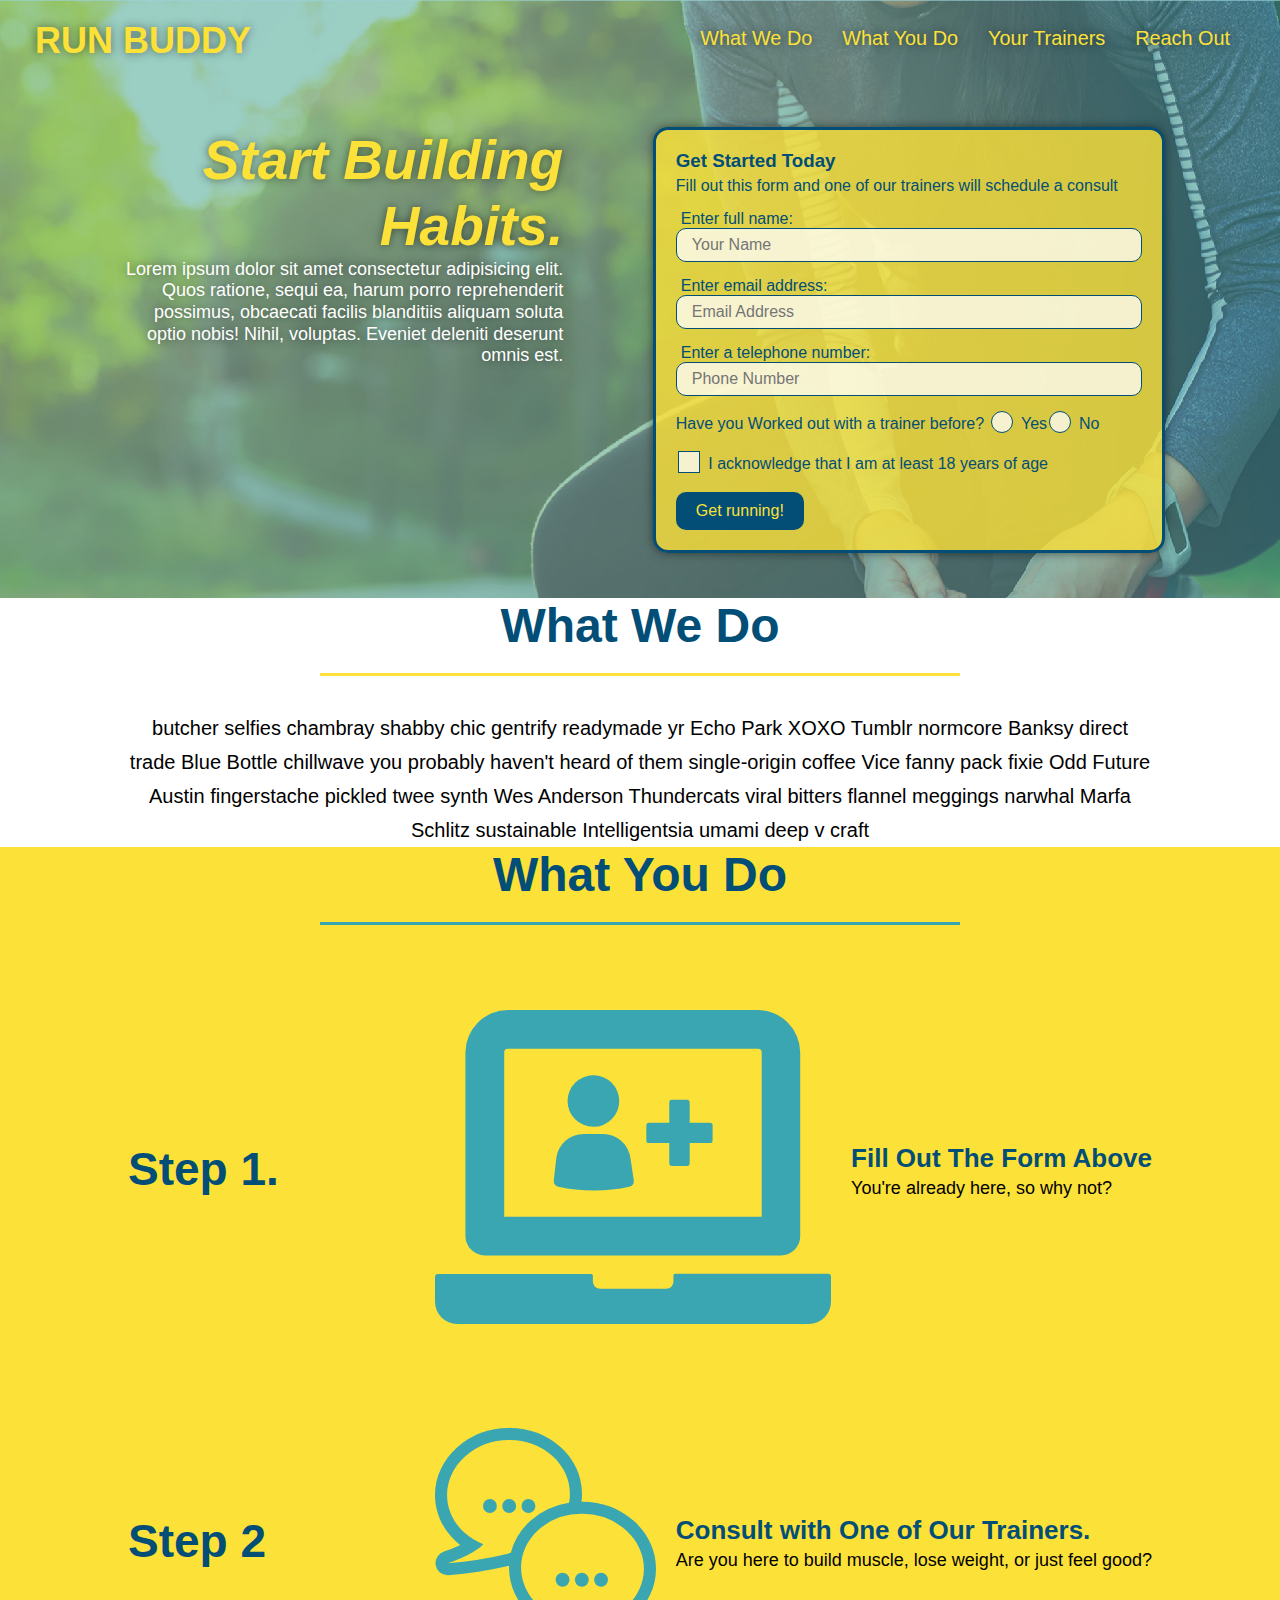
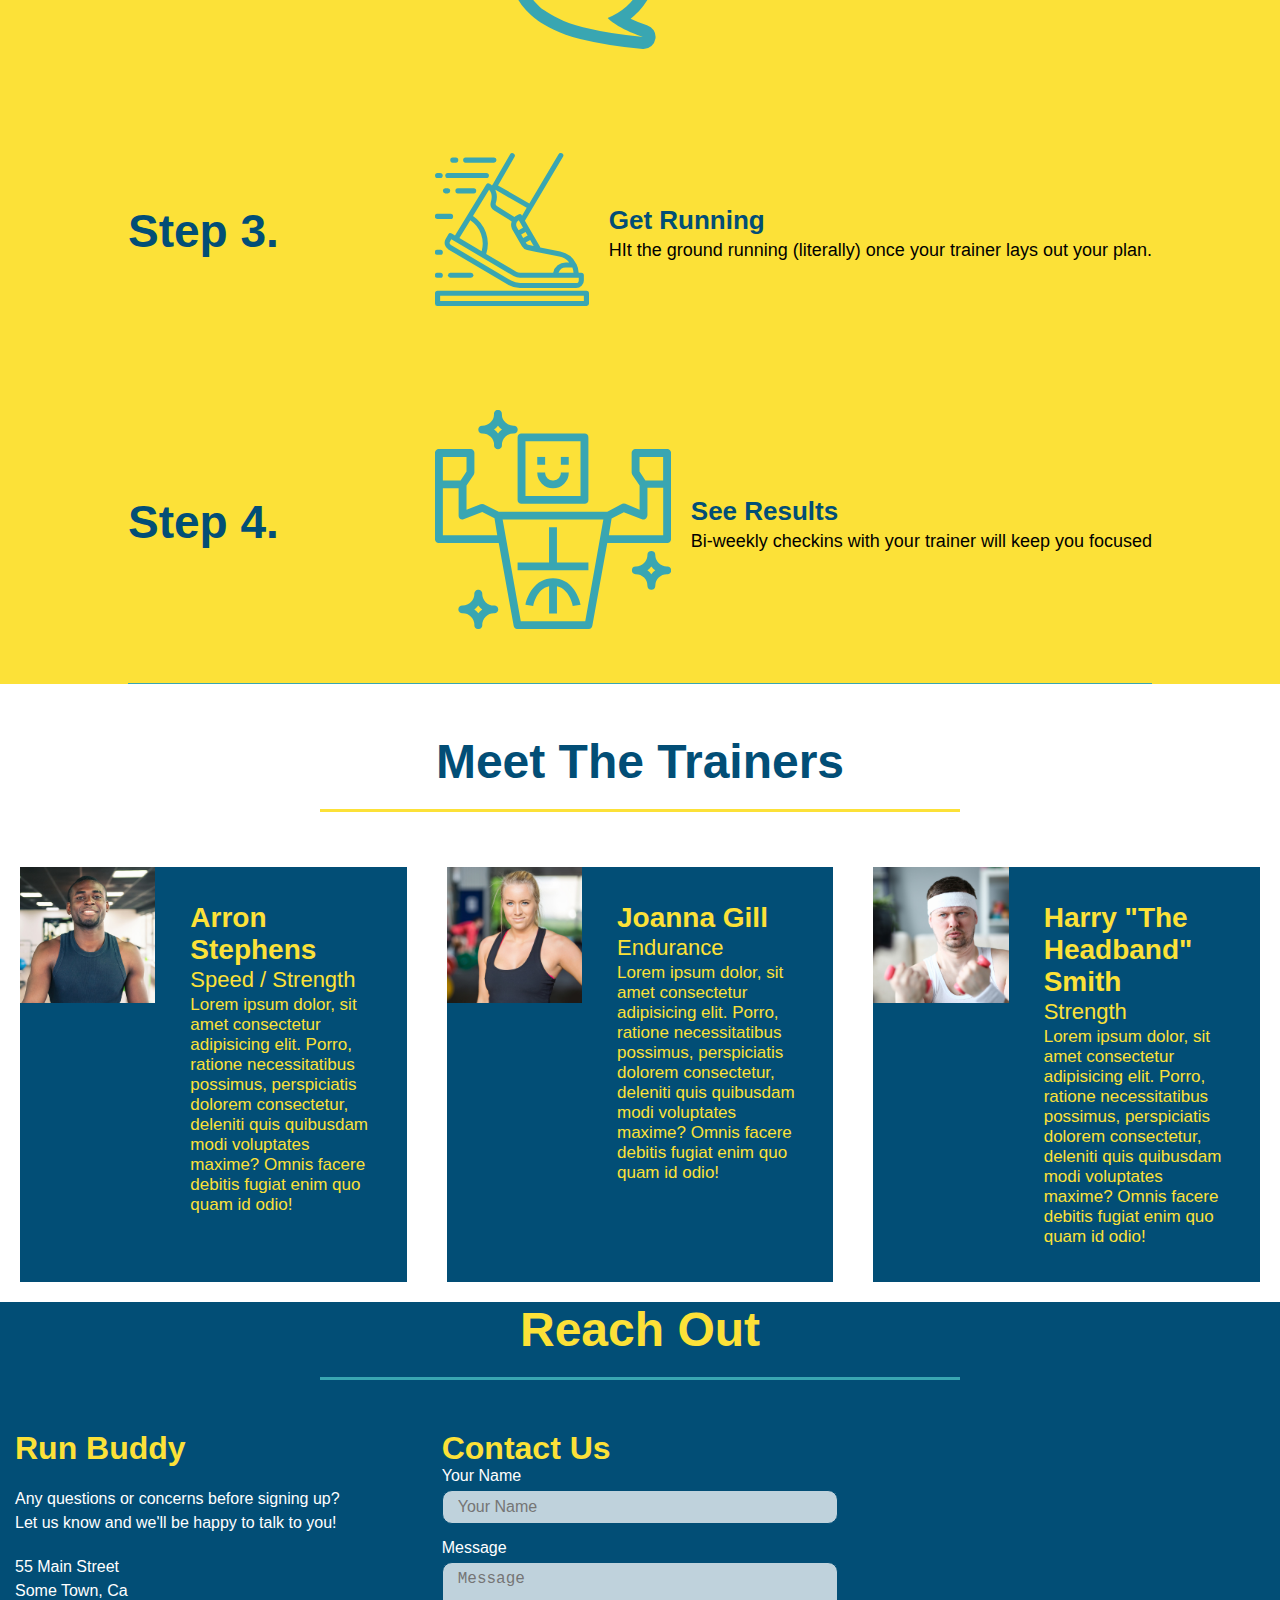
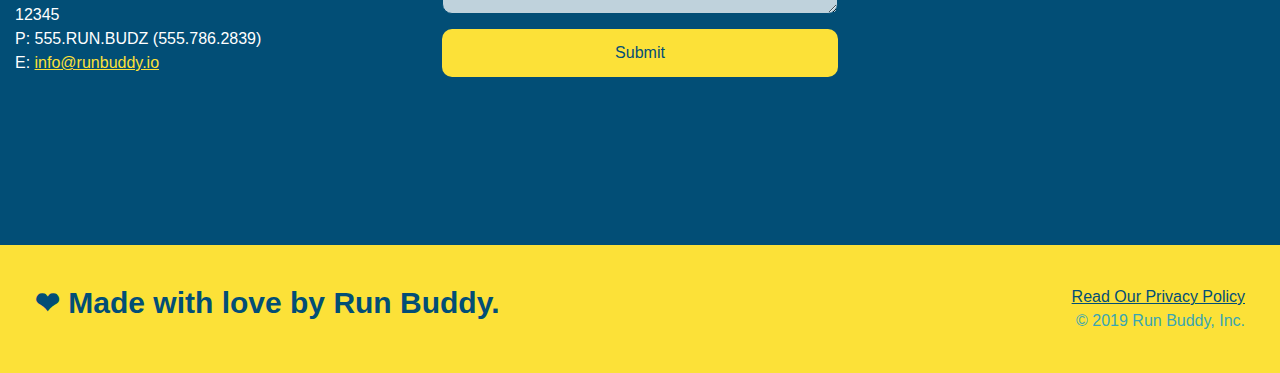
==== commit 12e775d0: "header z index" ====
--- a/index.html
+++ b/index.html
@@ -28,7 +28,7 @@
                     </li>
                 </ul>
 
-            </nav>g
+            </nav>
         </header>
         
         <!-- hero/jumbotron -->
@@ -51,14 +51,22 @@
                     <input class="form-input" type="tel" placeholder= "Phone Number" name="phone" id="phone"/>
                     <p>
                         Have you Worked out with a trainer before?
-                        <input type="radio" name="trainer-confirm" id="trainer-yes">   
-                        <label for="trainer-yes">Yes</label>
-                        <input type="radio" name="trainer-confirm"
-                        id="trainer-no"/>
-                        <label for="trainer-no">No</label>
+                    
+                        <span class="radio-wrapper">
+                            <input type="radio" name="trainer-confirm" id="trainer-yes"> 
+                            <label for="trainer-yes">Yes</label> 
+                        </span>
+                        <span class="radio-wrapper">
+                            <input type="radio" name="trainer-confirm"
+                            id="trainer-no"/>
+                            <label for="trainer-no">No</label>
+                        </span>
                     </p>
-                        <p><input type="checkbox" name="checkbox" id="checkbox">
-                        <label for="checkbox">I acknowledge that I am at least 18 years of age</label>
+                    <p>
+                        <span class="checkbox-wrapper">
+                            <input type="checkbox" name="checkbox" id="checkbox">
+                            <label for="checkbox">I acknowledge that I am at least 18 years of age</label>    
+                        </span>    
                     </p>
                     <button type="submit">Get running!</button>
                 </form>
--- a/assets/css/style.css
+++ b/assets/css/style.css
@@ -4,8 +4,14 @@
     box-sizing: border-box;
 }
 
+:root {
+    --primary-color: #fce138;
+    --secondary-color: #024e76;
+    --tertiary-color: #39a6b2;
+}
+
 body {
-    color: #39a6b2;
+    color: var (tertiary-color);
     font-family: Helvetica, Arial, sans-serif;
 }
 
@@ -15,18 +21,28 @@
     display:flex;
     justify-content: space-between;
     flex-wrap: wrap;
+    position: -webkit-sticky;
+    position: sticky;
+    top: 0;
+    background-image: url("../images/hero-pb.jpg");
+    background-size: cover;
+    background-attachment: fixed;
+    background-position: 80%;
+    z-index: 999;
+
 }
 
 header h1 {
     font-weight: bold;
     font-size: 36px;
-    color: #fce138;
+    color: var(--primary-color);
     margin: 0;
+    text-shadow: 0 0 10px rgba(0, 0, 0, 0.5);
 }
 
 header a {
     text-decoration: none;
-    color: #fce138;
+    color: var(--primary-color);
 }
 
 header nav {
@@ -44,6 +60,14 @@
     padding: 10px 15px;
     font-weight:lighter;
     font-size: 1.55vw;
+    text-shadow: 0 0 10px rgba(0, 0, 0, 0.5);
+}
+
+header nav ul li a:hover {
+    background:#fce138;
+    color: var(--secondary-color);
+    border-radius: 15px;
+    text-shadow: none;
 }
 
 section {
@@ -52,7 +76,8 @@
 .hero {
     background-image: url("../images/hero-pb.jpg");
     background-size: cover;
-    background-position: center;
+    background-attachment: fixed;
+    background-position: 80%;
     display: flex;
     justify-content: center;
     flex-wrap: wrap;
@@ -66,21 +91,83 @@
     color: #fff;
     font-size: 18px;
     line-height: 1.2;
+    text-shadow: 0 0 10px rgba(0, 0, 0, 0.5);
 }
 
 .hero-cta h2 {
     font-style: italic;
     font-size: 55px;
-    color: #fce138;
+    color: var(--primary-color);
 }
 
 .hero-form {
-    background-color: #fce138;
-    color: #024e76;
+    background-color: rgba(252, 225, 56, 0.8);
+    color: var(--secondary-color);
     padding: 20px;
     border: solid 3px #024e76;
     width: 40%;
     margin: 3.5%;
+    box-shadow: 0 0 10px rgba(0, 0, 0, 0.5);
+    border-radius: 15px;
+}
+
+.checkbox-wrapper input, .radio-wrapper input {
+    opacity: 0;
+}
+
+.checkbox-wrapper label, .radio-wrapper label {
+    position: relative;
+    left: 10px;
+    margin: 10px;
+    line-height: 1.6;
+}
+
+.checkbox-wrapper label::before, .radio-wrapper label::before {
+    content: "";
+    height: 20px;
+    width: 20px;
+    background-color: rgba(255, 255, 255, .75);
+    border: 1px solid #024e76;
+    position: absolute;
+    top: -4px;
+    left: -30px;
+}
+
+.radio-wrapper label::before {
+    border-radius: 50%;
+}
+
+.radio-wrapper label::after {
+    content: "";
+    width: 20px;
+    height: 20px;
+    border-radius: 50%;
+    background-color: #024e76;
+    position: absolute;
+    left: -29px;
+    top: -3px;
+    background-image: radial-gradient(circle, #39a6b2, #024e76);
+}
+
+.checkbox-wrapper label::after {
+    content: "";
+    height: 6px;
+    width: 14px;
+    border-left: 2px solid #024e76;
+    border-bottom: 2px solid #024e76;
+    position: absolute;
+    left: -26px;
+    top: 1px;
+    transform: rotate(-58deg);
+}
+
+.checkbox-wrapper input + label::after, .radio-wrapper input + label::after {
+    content: none;
+}
+
+.checkbox-wrapper input:checked + label::after, 
+.radio-wrapper input:checked + label::after {
+  content: "";
 }
 
 h3 {
@@ -97,9 +184,16 @@
     display: block;
     padding: 7px 15px;
     font-size: 16px;
-    color: #024e76;
+    color: var(--secondary-color);
     width: 100%;
     margin-bottom: 15px;
+    border-radius: 10px;
+    background-color: rgba(255, 255, 255, 0.75);
+}
+
+.form-input:focus {
+    background-color: rgba(255, 255, 255, 1);
+    outline: none;
 }
 
 .hero-form label {
@@ -108,10 +202,15 @@
 
 .hero-form button {
     background-color: #024e76;
-    color: #fce138;
+    color: var(--primary-color);
     border: none;
     padding: 10px 20px;
     font-size: 16px;
+    border-radius: 10px;
+}
+
+.hero-form button:hover {
+    background: #39a6b2;
 }
 
 .section-title {
@@ -135,7 +234,7 @@
 
 .intro p {
     line-height: 1.7;
-    color: #39a6b2;
+    color: var (tertiary-color);
     width: 80%;
     font-size: 20px;
     margin: 0 auto;
@@ -150,15 +249,18 @@
     margin: 50px auto;
     padding-bottom: 50px;
     width: 80%;
-    border-bottom: 1px solid #39a6b2;
     display: flex;
     flex-wrap: wrap;
     align-items: center;
     justify-content: space-between;
 }
 
+.step:last-child {
+    border-bottom: 1px solid #39a6b2;
+}
+
 .step h3 {
-    color: #024e76;
+    color: var(--secondary-color);
     font-size: 46px;
     flex: 1 30%;
 }
@@ -180,7 +282,7 @@
 }
 
 .step-text p {
-    color: #39a6b2;
+    color: var (tertiary-color);
     font-size: 18px;
     flex: 12;
 }
@@ -188,7 +290,7 @@
 .step-text h4 {
     font-size: 26px;
     line-height: 1.5;
-    color: #024e76;
+    color: var(--secondary-color);
 }
 
 .trainers {
@@ -202,7 +304,7 @@
 .trainer {
     margin: 20px;
     background: #024e76;
-    color: #fce138;
+    color: var(--primary-color);
     flex: 1; 
 }
 
@@ -250,7 +352,7 @@
 }
 
 .contact h2 {
-    color: #fce138;
+    color: var(--primary-color);
 }
 
 .contact-info {
@@ -269,7 +371,7 @@
 }
 
 .contact-info h3 {
-    color: #fce138;
+    color: var(--primary-color);
     font-size: 32px;
 }
 
@@ -278,22 +380,35 @@
     display: block;
     padding: 7px 15px;
     font-size: 16px;
-    color: #024e76;
+    color: var(--secondary-color);
     width: 100%;
     margin-bottom: 15px;
     margin-top: 5px;
+    border-radius: 10px;
+    background-color: rgba(255, 255, 255, 0.75);
+}
+
+.contact-form input:focus, .contact-form textarea:focus {
+    background-color: rgba(255, 255, 255, 1);
+    outline: none;
 }
 
 .contact-form button {
     width: 100%;
     border: none;
     background-color: #fce138;
-    color: #024e76;
+    color: var(--secondary-color);
     text-align: center;
     padding: 15px 0;
     font-size: 16px;
-    
-}
+    border-radius: 10px;
+}
+
+.contact-form button:hover {
+    color: var(--primary-color);
+    background: #39a6b2;
+}
+
 .contact-info p, .contact-info address {
     margin: 20px 0;
     line-height: 1.5;
@@ -302,7 +417,7 @@
 }
 
 .contact-info a {
-    color: #fce138;
+    color: var(--primary-color);
 }
 
 footer {
@@ -315,7 +430,7 @@
 }
 
 footer h2 {
-    color: #024e76;
+    color: var(--secondary-color);
     font-size: 30px;
     margin: 0px;
 }
@@ -327,7 +442,7 @@
 }
 
 footer a {
-    color: #024e76;
+    color: var(--secondary-color);
 }
 
 /* MEDIA QUERY FOR SMALLER DESKTOP SCREENS AND SMALLER */
@@ -335,6 +450,7 @@
     header {
         padding-bottom: 0;
         justify-content: center;
+        position: relative;
     }
 
     header h1 {
@@ -407,7 +523,7 @@
       }
     
     }
-}
+
 
 /* MEDIA QUERY FOR MOBILE PHONES AND SMALLER */
 @media screen and (max-width: 575px) {
